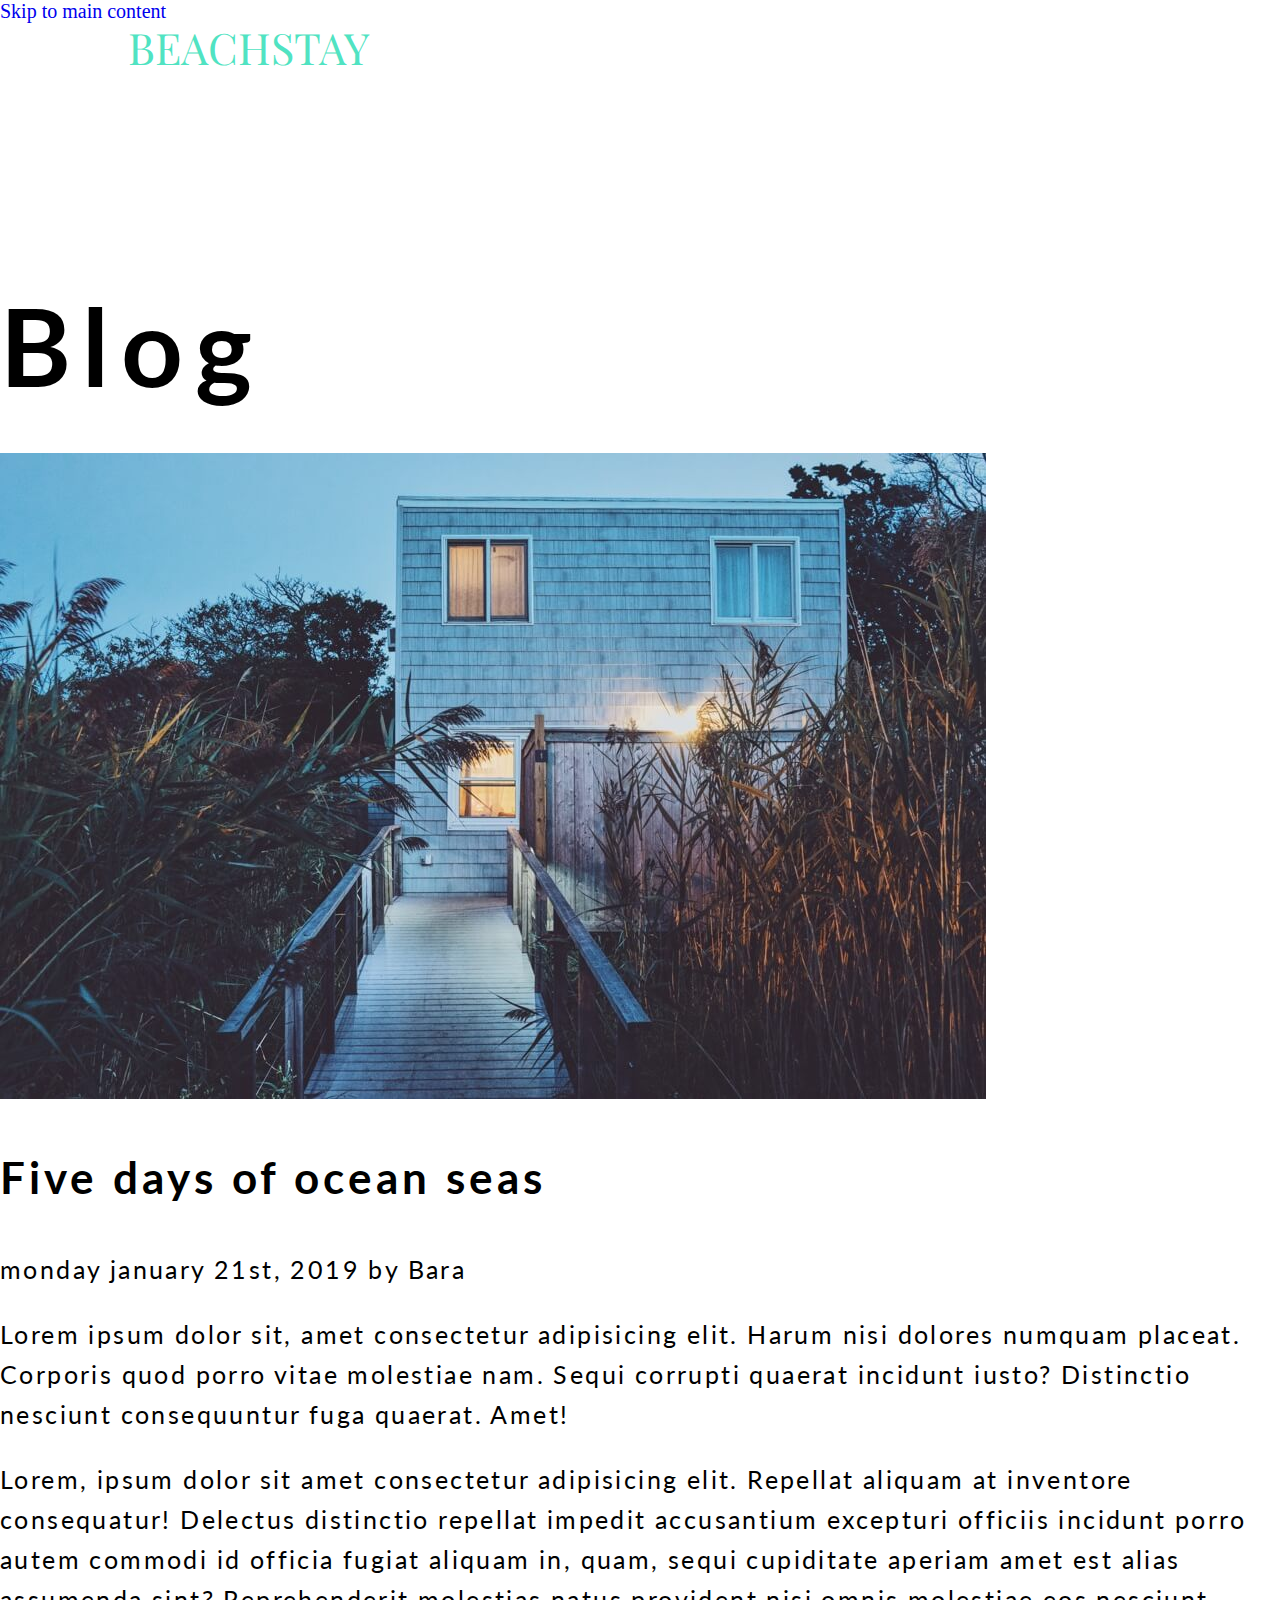
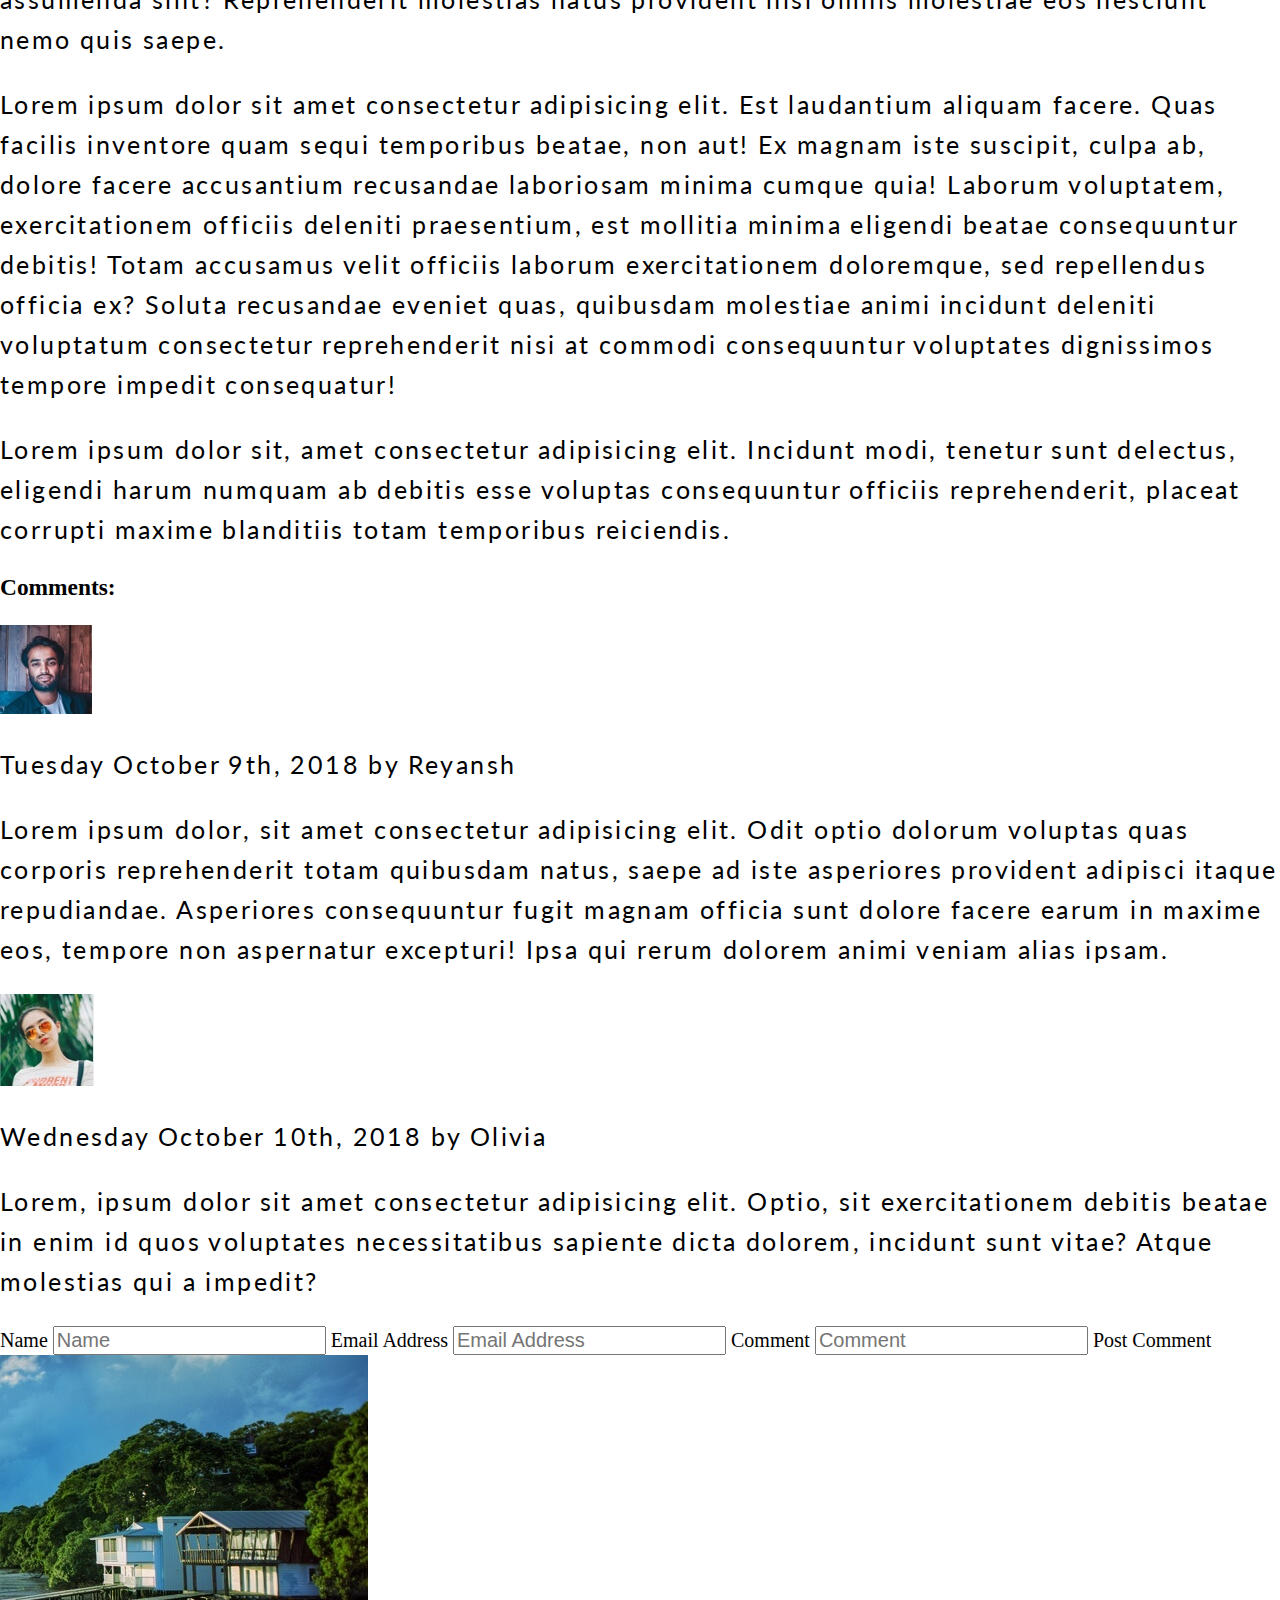
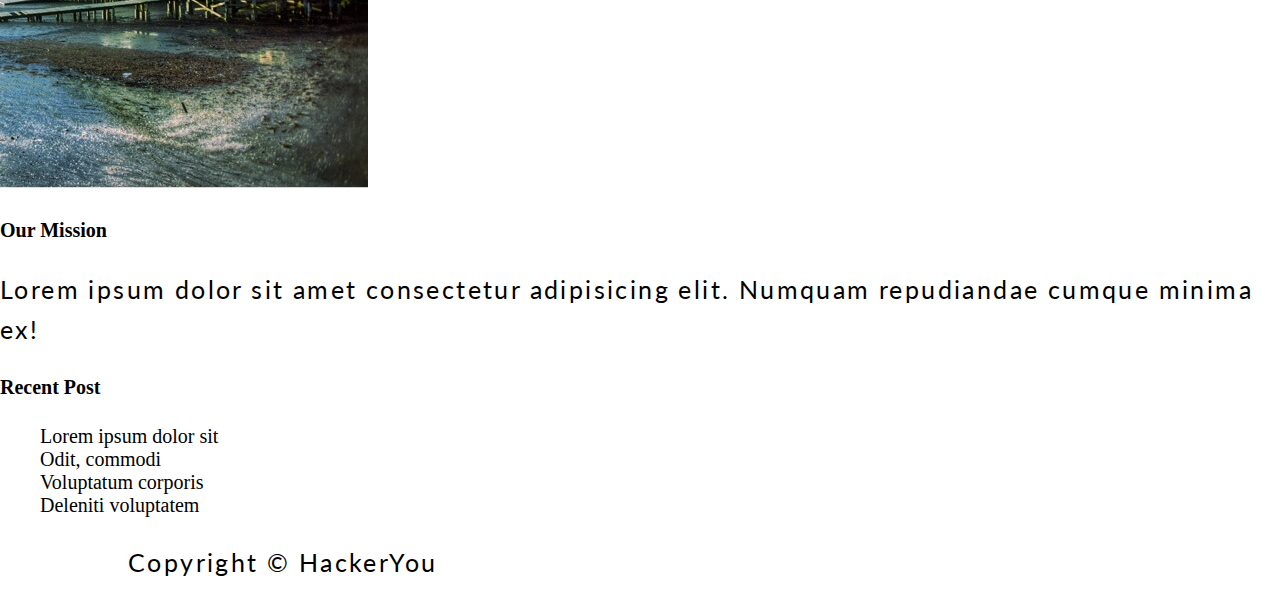
==== blog.html @ eb4d9206 "global styles added + var" ====
<!DOCTYPE html>
<html lang="en">

<head>
    <!-- meta tags -->
    <meta charset="UTF-8">
    <meta name="viewport" content="width=device-width, initial-scale=1.0">
    <meta http-equiv="X-UA-Compatible" content="ie=edge">
    <meta name="keywords" content="travel, locations, beach, community, houses, beachstay, vacation,">
    <meta name="description" content="Beachstay travel blogs. Find new locations and beach house, read blogs, and learn about the community.">
    <!-- links -->
    <link rel="stylesheet" href="https://use.fontawesome.com/releases/v5.7.0/css/all.css" integrity="sha384-lZN37f5QGtY3VHgisS14W3ExzMWZxybE1SJSEsQp9S+oqd12jhcu+A56Ebc1zFSJ"
    crossorigin="anonymous">
    <!-- google fonts -->
    <link href="https://fonts.googleapis.com/css?family=Lato:300,400,700|Playfair+Display:900i" rel="stylesheet">
    <!-- site title -->
    <title>Beachstay/Blog</title>
    <!-- css link -->
    <link rel="stylesheet" type="text/css" href="styles.css">
</head>
<body>
    <!-- Skip -->
    <a href="#mainContent">Skip to main content</a>
        
    <!--blogPage sectionOne bloghome -------------------------------------------------------------->
    <header id="blogHome">
        
        <!--navbar-->
        <div class="navBar wrapper">
            <!--logo-->
            <div class="logo">
                <a href="index.html">Beachstay</a>
            </div>
            <!--siteNav-->
            <nav class="siteNav">
                <ul>
                    <li><a href="index.html">Home</a></li>
                    <li><a href="#mainContent">About</a></li>
                    <li><a href="#blogHome">Blog</a></li>
                    <li><a href="contact.html">Contact</a></li>
                </ul>
            </nav>
        </div>
        
        <!-- subject title -->
        <h1>Blog</h1>
    </header>

    <!--blogPage  main starts----------------------------------------------------------------->
    <main id="mainContent">

        <!--blogPage sectionTwo blogSection ---------------------------------------------------------->
        <section class="blogSection">
    
            <div class="blogStoryImage">
                <img src="/assets/postImage.jpg" alt="View of the walkway leading up to the side of a beach house at dawn with beautiful plants lining the path.">
            </div>
            <div class="blogStoryText">
                <h2>Five days of ocean seas</h2>
                <p class="date">monday january 21st, 2019 by <span>Bara</span></p>
                 <p>Lorem ipsum dolor sit, amet consectetur adipisicing elit. Harum nisi dolores numquam placeat. Corporis quod porro vitae molestiae nam. Sequi corrupti quaerat incidunt iusto? Distinctio nesciunt consequuntur fuga quaerat. Amet!</p>

                 <p>Lorem, ipsum dolor sit amet consectetur adipisicing elit. Repellat aliquam at inventore consequatur! Delectus distinctio repellat impedit accusantium excepturi officiis incidunt porro autem commodi id officia fugiat aliquam in, quam, sequi cupiditate aperiam amet est alias assumenda sint? Reprehenderit molestias natus provident nisi omnis molestiae eos nesciunt nemo quis saepe.</p>

                <p>Lorem ipsum dolor sit amet consectetur adipisicing elit. Est laudantium aliquam facere. Quas facilis inventore quam sequi temporibus beatae, non aut! Ex magnam iste suscipit, culpa ab, dolore facere accusantium recusandae laboriosam minima cumque quia! Laborum voluptatem, exercitationem officiis deleniti praesentium, est mollitia minima eligendi beatae consequuntur debitis! Totam accusamus velit officiis laborum exercitationem doloremque, sed repellendus officia ex? Soluta recusandae eveniet quas, quibusdam molestiae animi incidunt deleniti voluptatum consectetur reprehenderit nisi at commodi consequuntur voluptates dignissimos tempore impedit consequatur!</p>

                <p>Lorem ipsum dolor sit, amet consectetur adipisicing elit. Incidunt modi, tenetur sunt delectus, eligendi harum numquam ab debitis esse voluptas consequuntur officiis reprehenderit, placeat corrupti maxime blanditiis totam temporibus reiciendis.</p>

                </div>  
        </section>

        <!--blogPage sectionThree commentSection ---------------------------------------------------->
        <Section class="commentSection">
            <h3>Comments&#58;</h3>
            <div class="comments">
                <!-- postOne -->
                <div class="post">
                    <div class="userProfileImage">
                        <img src="/assets/commentImage.jpg" alt="User Photo">
                    </div>
                    <div class="postText">
                        <p class="dateAndByUser">Tuesday October 9th&#44; 2018 by Reyansh</p>
                        <p class="postComment">Lorem ipsum dolor, sit amet consectetur adipisicing elit. Odit optio dolorum voluptas quas corporis reprehenderit totam quibusdam natus, saepe ad iste asperiores provident adipisci itaque repudiandae. Asperiores consequuntur fugit magnam officia sunt dolore facere earum in maxime eos, tempore non aspernatur excepturi! Ipsa qui rerum dolorem animi veniam alias ipsam.</p>
                    </div>
                </div>
                <!-- postTwo -->
                <div class="post">
                    <div class="userProfileImage">
                        <img src="/assets/commentImage2.jpg" alt="User photo">
                    </div>
                    <div class="postText">
                        <p class="dateAndByUser">Wednesday October 10th&#44; 2018 by Olivia</p>
                        <p class="postComment">Lorem, ipsum dolor sit amet consectetur adipisicing elit. Optio, sit exercitationem debitis beatae in enim id quos voluptates necessitatibus sapiente dicta dolorem, incidunt sunt vitae? Atque molestias qui a impedit?</p>
                    </div>
                </div>
            </div>
            <form action="submit">
                <label for="name">Name</label>
                <input type="text" id="name" placeholder="Name">

                <label for="email">Email Address</label>
                <input type="email" id="email" placeholder="Email Address">

                <label for="comment">Comment</label>
                <input type="text" id="comment" placeholder="Comment">

                <submit>Post Comment</submit>
            </form>
        </Section>

        <!--blogPage  sectionFour aside -------------------------------------------------------------->
        <aside>
            <div class="sideBar">
                <div class="sideBarImage">
                    <img src="/assets/sidebarImage.jpg" alt="Outer view of a beach house on a beach with a beautiful lush forest in its surroundings.">
                </div>
                <div class="sidebarText">
                    <h4>Our Mission</h4>
                    <p>Lorem ipsum dolor sit amet consectetur adipisicing elit. Numquam repudiandae cumque minima ex!</p>
                </div>
                <div class="sidebarText">
                    <h4>Recent Post</h4>
                    <ul>
                        <li>Lorem ipsum dolor sit</li>
                        <li>Odit, commodi</li>
                        <li>Voluptatum corporis</li>
                        <li>Deleniti voluptatem</li>
                    </ul>
                </div>
            </div>
        </aside>
     </main>

    <!--blogPage  sectionFive footer -------------------------------------------------------------->
    <footer>
        <div class="wrapper">
            <p>Copyright &#169; HackerYou</p>
        </div>
    </footer>
</body>
---- styles.css ----
html {
  line-height: 1.15;
  -ms-text-size-adjust: 100%;
  -webkit-text-size-adjust: 100%;
}

body {
  margin: 0;
}

article, aside, footer, header, nav, section {
  display: block;
}

h1 {
  font-size: 2em;
  margin: .67em 0;
}

figcaption, figure, main {
  display: block;
}

figure {
  margin: 1em 40px;
}

hr {
  -webkit-box-sizing: content-box;
  box-sizing: content-box;
  height: 0;
  overflow: visible;
}

pre {
  font-family: monospace,monospace;
  font-size: 1em;
}

a {
  background-color: transparent;
  -webkit-text-decoration-skip: objects;
}

abbr[title] {
  border-bottom: none;
  text-decoration: underline;
  -webkit-text-decoration: underline dotted;
  text-decoration: underline dotted;
}

b, strong {
  font-weight: inherit;
}

b, strong {
  font-weight: bolder;
}

code, kbd, samp {
  font-family: monospace,monospace;
  font-size: 1em;
}

dfn {
  font-style: italic;
}

mark {
  background-color: #ff0;
  color: #000;
}

small {
  font-size: 80%;
}

sub, sup {
  font-size: 75%;
  line-height: 0;
  position: relative;
  vertical-align: baseline;
}

sub {
  bottom: -.25em;
}

sup {
  top: -.5em;
}

audio, video {
  display: inline-block;
}

audio:not([controls]) {
  display: none;
  height: 0;
}

img {
  border-style: none;
}

svg:not(:root) {
  overflow: hidden;
}

button, input, optgroup, select, textarea {
  font-family: sans-serif;
  font-size: 100%;
  line-height: 1.15;
  margin: 0;
}

button, input {
  overflow: visible;
}

button, select {
  text-transform: none;
}

button, html [type=button], [type=reset], [type=submit] {
  -webkit-appearance: button;
}

button::-moz-focus-inner, [type=button]::-moz-focus-inner, [type=reset]::-moz-focus-inner, [type=submit]::-moz-focus-inner {
  border-style: none;
  padding: 0;
}

button:-moz-focusring, [type=button]:-moz-focusring, [type=reset]:-moz-focusring, [type=submit]:-moz-focusring {
  outline: 1px dotted ButtonText;
}

fieldset {
  padding: .35em .75em .625em;
}

legend {
  -webkit-box-sizing: border-box;
  box-sizing: border-box;
  color: inherit;
  display: table;
  max-width: 100%;
  padding: 0;
  white-space: normal;
}

progress {
  display: inline-block;
  vertical-align: baseline;
}

textarea {
  overflow: auto;
}

[type=checkbox], [type=radio] {
  -webkit-box-sizing: border-box;
  box-sizing: border-box;
  padding: 0;
}

[type=number]::-webkit-inner-spin-button, [type=number]::-webkit-outer-spin-button {
  height: auto;
}

[type=search] {
  -webkit-appearance: textfield;
  outline-offset: -2px;
}

[type=search]::-webkit-search-cancel-button, [type=search]::-webkit-search-decoration {
  -webkit-appearance: none;
}

::-webkit-file-upload-button {
  -webkit-appearance: button;
  font: inherit;
}

details, menu {
  display: block;
}

summary {
  display: list-item;
}

canvas {
  display: inline-block;
}

template {
  display: none;
}

[hidden] {
  display: none;
}

.clearfix:after {
  visibility: hidden;
  display: block;
  font-size: 0;
  content: " ";
  clear: both;
  height: 0;
}

* {
  -moz-box-sizing: border-box;
  -webkit-box-sizing: border-box;
  box-sizing: border-box;
}

html {
  font-size: 125%;
}

.wrapper {
  max-width: 1024px;
  width: 80%;
  margin: 0 auto;
}

li {
  list-style: none;
}

a {
  text-decoration: none;
}

h1 {
  font-family: "Lato", sans-serif;
  font-weight: 700;
  font-size: 5.4rem;
  line-height: 3.6rem;
  letter-spacing: 0.6rem;
}

h2 {
  font-family: "Lato", sans-serif;
  font-weight: 700;
  font-size: 2.2rem;
  line-height: 3.6rem;
  letter-spacing: 0.2rem;
}

p {
  font-family: "Lato", sans-serif;
  font-size: 1.25rem;
  line-height: 2rem;
  letter-spacing: 0.12rem;
}

nav a {
  font-family: "Lato", sans-serif;
  font-size: 1.25rem;
  font-weight: 700;
  line-height: 1.8rem;
  letter-spacing: 0.06rem;
  text-align: center;
  color: #ffffff;
}

nav a:hover {
  color: #50e3c2;
}

.logo a, .button {
  font-family: 'Playfair Display', serif;
  text-align: center;
  font-weight: 900i;
}

.logo a {
  color: #50e3c2;
  text-transform: uppercase;
  font-size: 2.16rem;
}

.button {
  font-size: 1.25rem;
  line-height: 2rem;
  letter-spacing: 0.06rem;
  color: #ffffff;
  background: #063974;
}
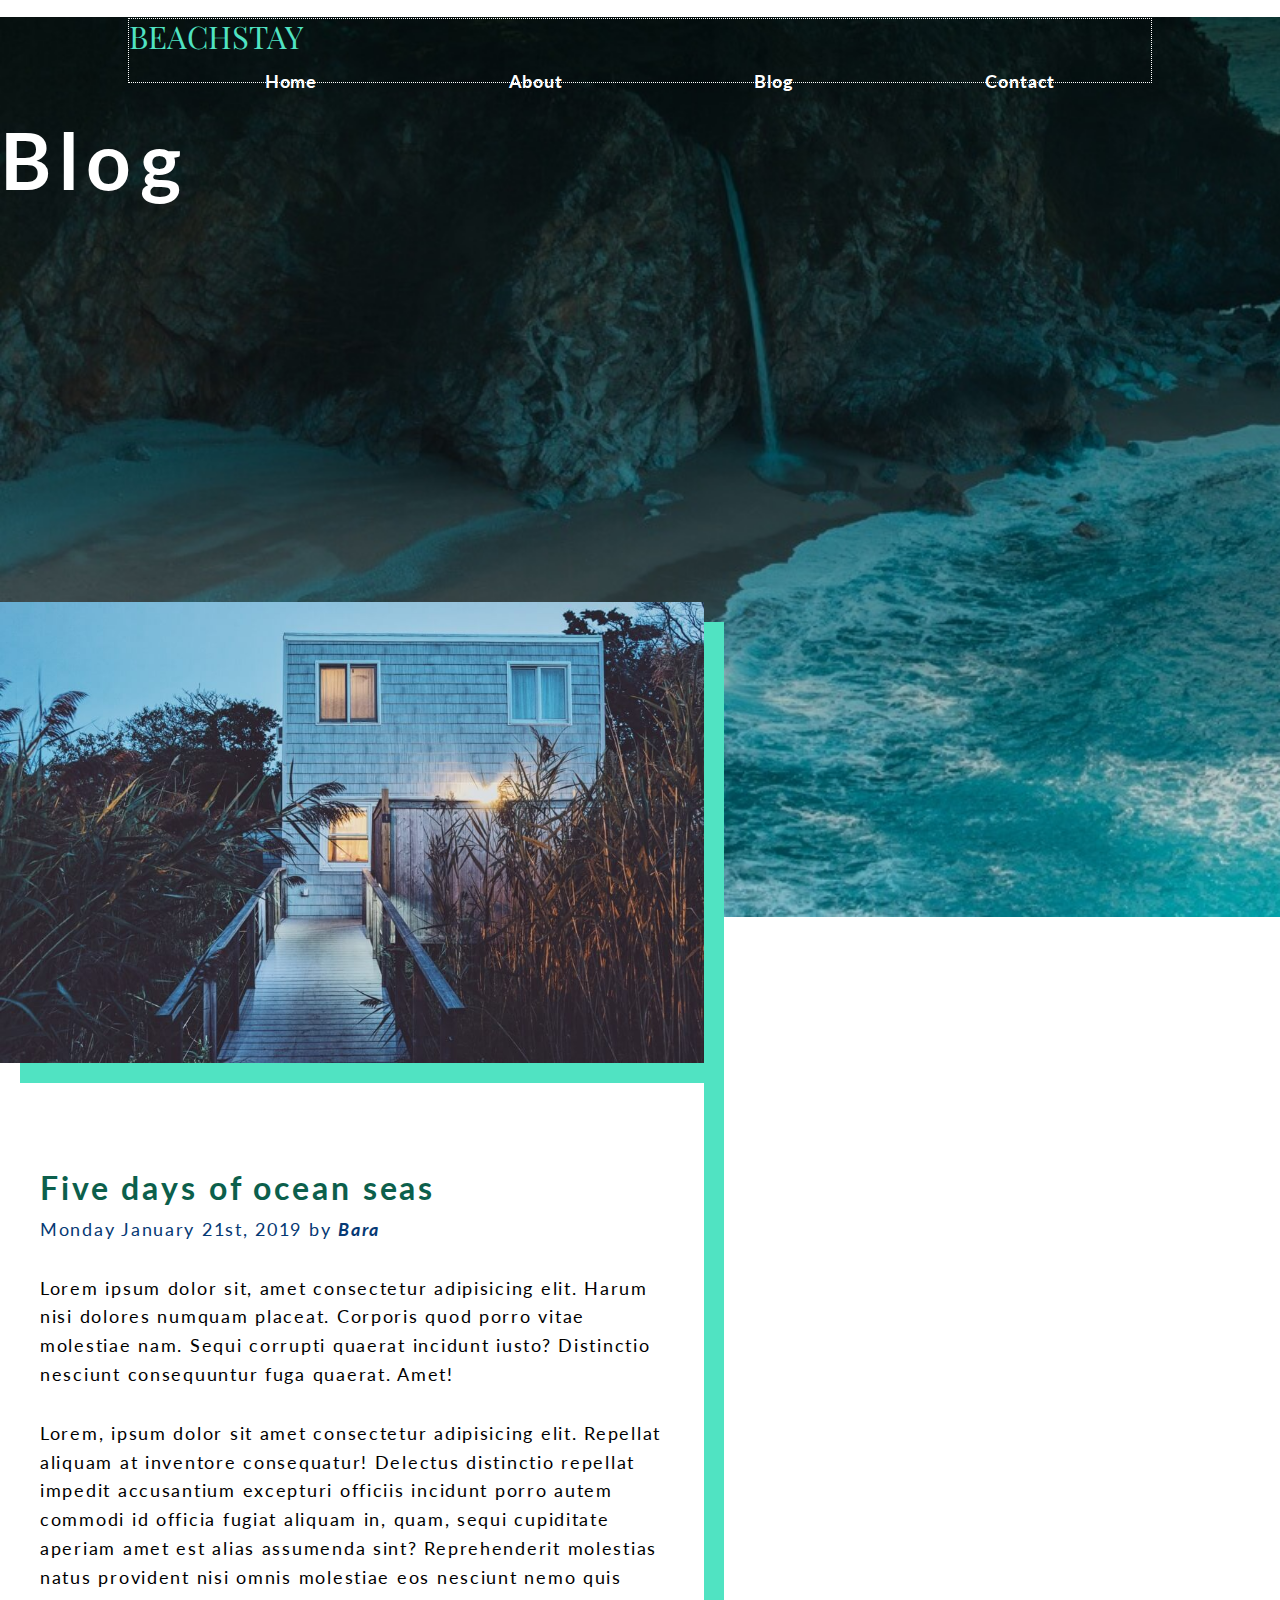
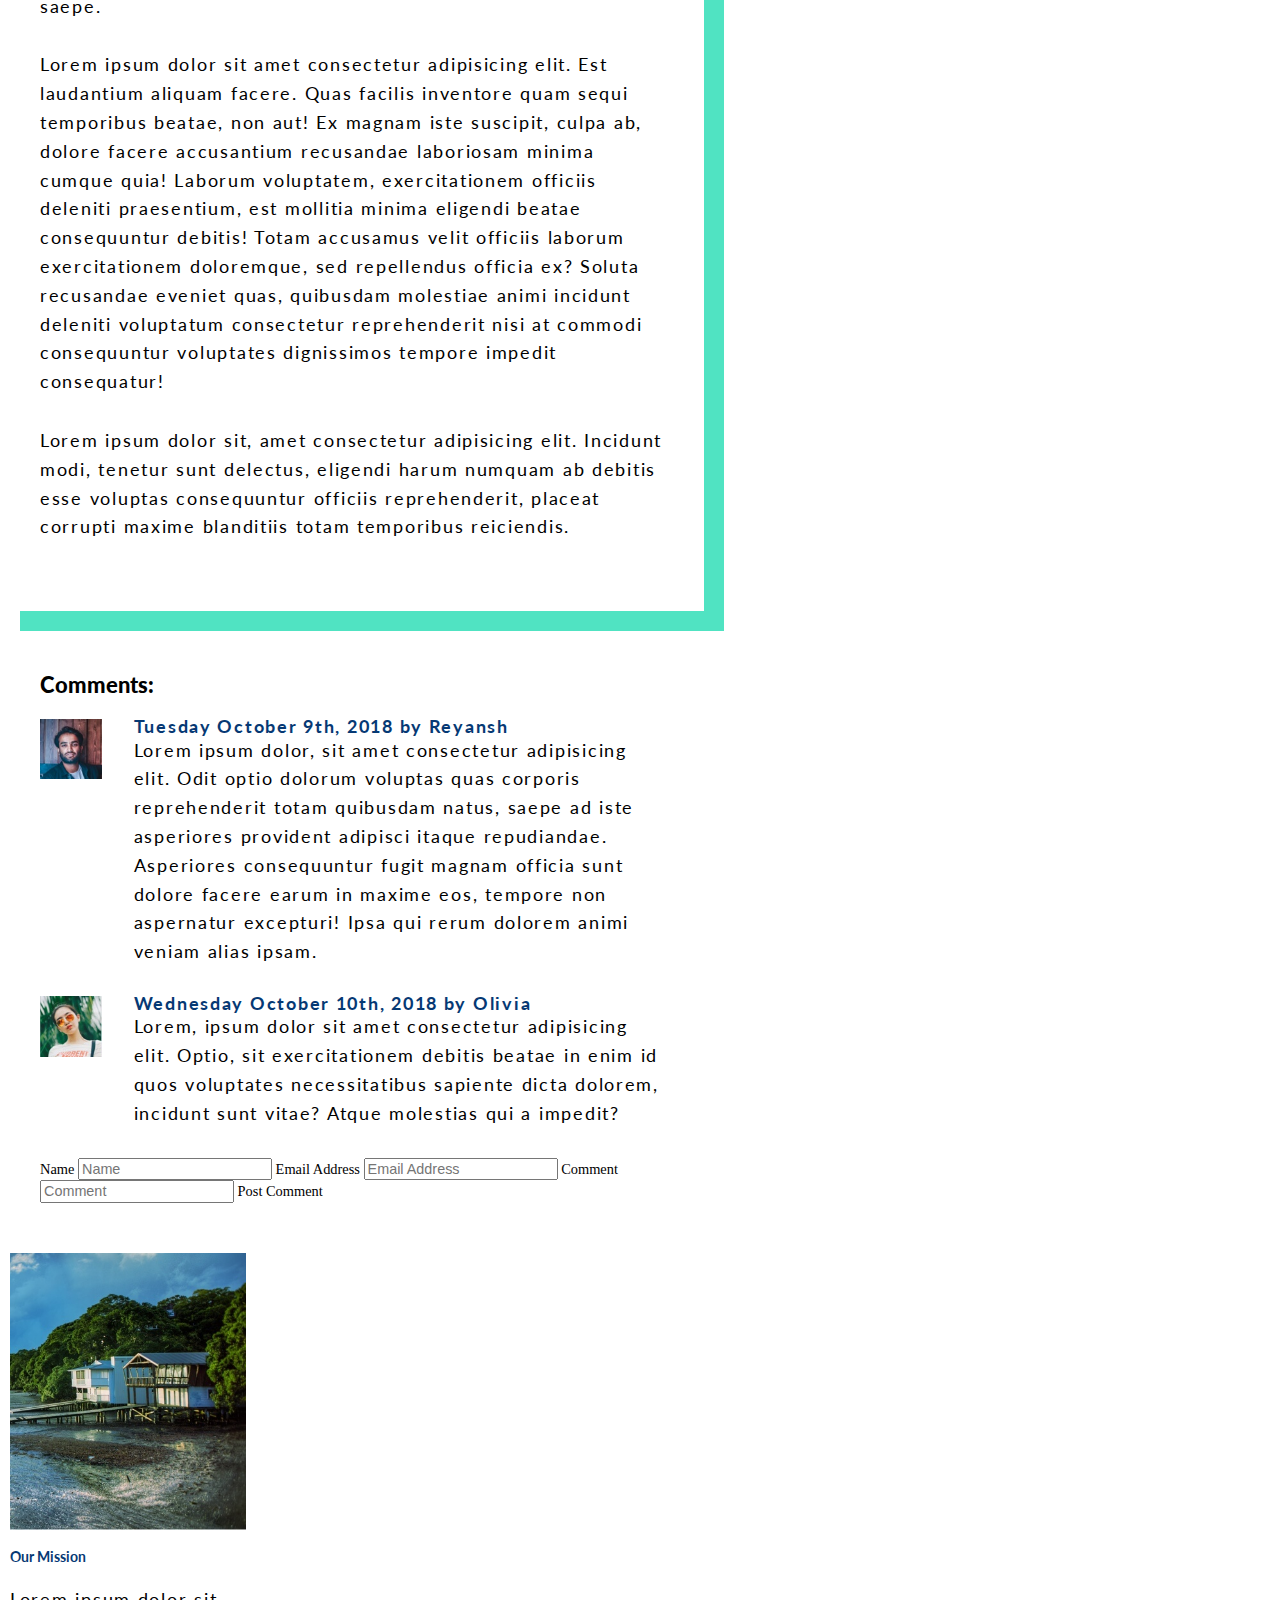
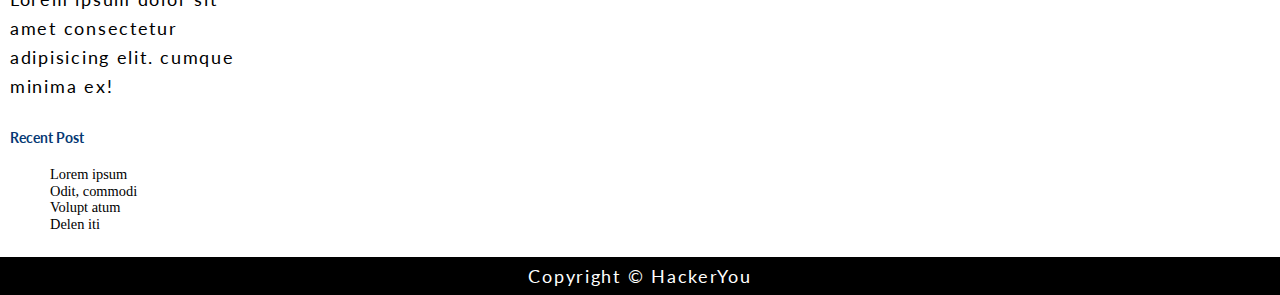
==== commit 2ef27a23: "worked on layout of blog page about  20% complet" ====
--- a/blog.html
+++ b/blog.html
@@ -44,20 +44,22 @@
         
         <!-- subject title -->
         <h1>Blog</h1>
+        
+        <div class="headerBox boxShadowRight blogBox">
+            <img src="/assets/postImage.jpg" alt="View of the walkway leading up to the side of a beach house at dawn with beautiful plants lining the path.">
+         </div>
     </header>
 
     <!--blogPage  main starts----------------------------------------------------------------->
-    <main id="mainContent">
+    <main id="mainContent blogContent">
 
         <!--blogPage sectionTwo blogSection ---------------------------------------------------------->
         <section class="blogSection">
     
-            <div class="blogStoryImage">
-                <img src="/assets/postImage.jpg" alt="View of the walkway leading up to the side of a beach house at dawn with beautiful plants lining the path.">
-            </div>
-            <div class="blogStoryText">
+            
+            <div class="blogStoryText boxShadowRight">
                 <h2>Five days of ocean seas</h2>
-                <p class="date">monday january 21st, 2019 by <span>Bara</span></p>
+                <p class="date">Monday January 21st, 2019 by <span>Bara</span></p>
                  <p>Lorem ipsum dolor sit, amet consectetur adipisicing elit. Harum nisi dolores numquam placeat. Corporis quod porro vitae molestiae nam. Sequi corrupti quaerat incidunt iusto? Distinctio nesciunt consequuntur fuga quaerat. Amet!</p>
 
                  <p>Lorem, ipsum dolor sit amet consectetur adipisicing elit. Repellat aliquam at inventore consequatur! Delectus distinctio repellat impedit accusantium excepturi officiis incidunt porro autem commodi id officia fugiat aliquam in, quam, sequi cupiditate aperiam amet est alias assumenda sint? Reprehenderit molestias natus provident nisi omnis molestiae eos nesciunt nemo quis saepe.</p>
@@ -70,7 +72,7 @@
         </section>
 
         <!--blogPage sectionThree commentSection ---------------------------------------------------->
-        <Section class="commentSection">
+        <Section class="blogSection commentSection">
             <h3>Comments&#58;</h3>
             <div class="comments">
                 <!-- postOne -->
@@ -116,15 +118,15 @@
                 </div>
                 <div class="sidebarText">
                     <h4>Our Mission</h4>
-                    <p>Lorem ipsum dolor sit amet consectetur adipisicing elit. Numquam repudiandae cumque minima ex!</p>
+                    <p>Lorem ipsum dolor sit amet consectetur adipisicing elit. cumque minima ex!</p>
                 </div>
                 <div class="sidebarText">
                     <h4>Recent Post</h4>
                     <ul>
-                        <li>Lorem ipsum dolor sit</li>
+                        <li>Lorem ipsum </li>
                         <li>Odit, commodi</li>
-                        <li>Voluptatum corporis</li>
-                        <li>Deleniti voluptatem</li>
+                        <li>Volupt atum </li>
+                        <li>Delen iti </li>
                     </ul>
                 </div>
             </div>
--- a/styles.css
+++ b/styles.css
@@ -218,13 +218,16 @@
 }
 
 html {
-  font-size: 125%;
+  font-size: 90%;
 }
 
 .wrapper {
   max-width: 1024px;
   width: 80%;
   margin: 0 auto;
+  display: -webkit-box;
+  display: -ms-flexbox;
+  display: flex;
 }
 
 li {
@@ -233,6 +236,22 @@
 
 a {
   text-decoration: none;
+  color: #ffffff;
+}
+
+img {
+  width: 100%;
+  display: block;
+}
+
+.boxShadow {
+  -webkit-box-shadow: -20px 20px #50e3c2;
+  box-shadow: -20px 20px #50e3c2;
+}
+
+.boxShadowRight {
+  -webkit-box-shadow: 20px 20px #50e3c2;
+  box-shadow: 20px 20px #50e3c2;
 }
 
 h1 {
@@ -241,6 +260,7 @@
   font-size: 5.4rem;
   line-height: 3.6rem;
   letter-spacing: 0.6rem;
+  color: #ffffff;
 }
 
 h2 {
@@ -249,9 +269,12 @@
   font-size: 2.2rem;
   line-height: 3.6rem;
   letter-spacing: 0.2rem;
+  color: #0c5f4c;
+  margin: 0;
 }
 
 p {
+  margin: 0 0 30px 0;
   font-family: "Lato", sans-serif;
   font-size: 1.25rem;
   line-height: 2rem;
@@ -265,7 +288,6 @@
   line-height: 1.8rem;
   letter-spacing: 0.06rem;
   text-align: center;
-  color: #ffffff;
 }
 
 nav a:hover {
@@ -273,21 +295,421 @@
 }
 
 .logo a, .button {
-  font-family: 'Playfair Display', serif;
-  text-align: center;
+  font-family: "Playfair Display", serif;
   font-weight: 900i;
-}
-
-.logo a {
-  color: #50e3c2;
-  text-transform: uppercase;
-  font-size: 2.16rem;
 }
 
 .button {
   font-size: 1.25rem;
   line-height: 2rem;
   letter-spacing: 0.06rem;
+  text-align: center;
+  text-transform: uppercase;
+  background: #063974;
+  padding: 5px 10px;
+}
+
+.button:hover, .button:active {
+  -webkit-box-shadow: 5px 5px #50e3c2;
+  box-shadow: 5px 5px #50e3c2;
+}
+
+header {
+  height: 100vh;
+  position: relative;
+  padding-top: 1px;
+}
+
+header .wrapper {
+  -webkit-box-orient: vertical;
+  -webkit-box-direction: normal;
+  -ms-flex-direction: column;
+  flex-direction: column;
+}
+
+header h1 {
+  z-index: 999;
+}
+
+.headerBox {
+  position: absolute;
+  top: 35%;
+  left: 0;
+  width: 48%;
+  z-index: 99;
+}
+
+.skip {
+  position: absolute;
+  left: -1000px;
+  top: 100px;
+  font-weight: 300;
+  z-index: 999;
+  width: 20%;
+  padding: 5px;
+}
+
+.skip:focus {
+  left: 0;
+}
+
+.navBar {
+  display: -webkit-box;
+  display: -ms-flexbox;
+  display: flex;
+  -webkit-box-orient: horizontal;
+  -webkit-box-direction: normal;
+  -ms-flex-direction: row;
+  flex-direction: row;
+  margin: 5px 0;
+  height: 65px;
+  border: 1px dotted #fff;
+}
+
+.navBar .logo {
+  display: -webkit-box;
+  display: -ms-flexbox;
+  display: flex;
+  -webkit-box-flex: 1;
+  -ms-flex-positive: 1;
+  flex-grow: 1;
+}
+
+.navBar .logo a {
+  color: #50e3c2;
+  text-transform: uppercase;
+  font-size: 2.16rem;
+  -ms-flex-item-align: center;
+  -ms-grid-row-align: center;
+  align-self: center;
+}
+
+.navBar nav {
+  display: -webkit-box;
+  display: -ms-flexbox;
+  display: flex;
+  -webkit-box-flex: 1;
+  -ms-flex-positive: 1;
+  flex-grow: 1;
+}
+
+.navBar nav ul {
+  display: -webkit-box;
+  display: -ms-flexbox;
+  display: flex;
+  -webkit-box-flex: 1;
+  -ms-flex-positive: 1;
+  flex-grow: 1;
+}
+
+.navBar nav li {
+  display: -webkit-box;
+  display: -ms-flexbox;
+  display: flex;
+  -webkit-box-flex: 1;
+  -ms-flex-positive: 1;
+  flex-grow: 1;
+  display: inline-block;
+  text-align: center;
+}
+
+.navBar nav li a {
+  display: -webkit-box;
+  display: -ms-flexbox;
+  display: flex;
+  -webkit-box-flex: 1;
+  -ms-flex-positive: 1;
+  flex-grow: 1;
+  -ms-flex-pack: distribute;
+  justify-content: space-around;
+  -ms-flex-item-align: center;
+  align-self: center;
+}
+
+footer {
+  background: #000000;
+  padding: 5px 0;
+}
+
+footer .wrapper {
+  -webkit-box-pack: center;
+  -ms-flex-pack: center;
+  justify-content: center;
+}
+
+footer .wrapper p {
   color: #ffffff;
-  background: #063974;
-}
+  margin: 0;
+}
+
+header#home {
+  background: url("../../assets/homeImage1.jpg");
+  background-repeat: no-repeat;
+  background-size: cover;
+}
+
+header#home h1 {
+  font-size: 3.8rem;
+  letter-spacing: 0.4rem;
+  line-height: 5.2rem;
+  text-transform: lowercase;
+  color: #0c5f4c;
+  margin: 25% 0 0 30%;
+}
+
+header#home h1 span {
+  font-family: "Playfair Display", serif;
+  font-size: 6.9rem;
+  font-weight: 900i;
+  letter-spacing: normal;
+  text-transform: uppercase;
+  color: #063974;
+}
+
+.visitGuyana {
+  background: #fafffe;
+}
+
+.visitGuyana .wrapper {
+  margin: 10% auto;
+  -webkit-box-pack: justify;
+  -ms-flex-pack: justify;
+  justify-content: space-between;
+  -webkit-box-align: center;
+  -ms-flex-align: center;
+  align-items: center;
+}
+
+.visitGuyana .wrapper .visitGuyanaText {
+  width: 70%;
+}
+
+.visitGuyana .wrapper .visitGuyanaImage {
+  width: 20%;
+}
+
+.houseGallary {
+  padding: 8% 0;
+  background: #d2f9f1;
+}
+
+.houseGallary .wrapper {
+  -webkit-box-pack: justify;
+  -ms-flex-pack: justify;
+  justify-content: space-between;
+}
+
+.houseGallary .wrapper .gallaryImage {
+  width: 30%;
+}
+
+.infoSection {
+  background: #fafffe;
+  -webkit-box-pack: justify;
+  -ms-flex-pack: justify;
+  justify-content: space-between;
+  margin: 8% auto;
+}
+
+.infoSection .infoColumn {
+  width: 48%;
+}
+
+.infoSection .card {
+  display: -webkit-box;
+  display: -ms-flexbox;
+  display: flex;
+  -webkit-box-pack: justify;
+  -ms-flex-pack: justify;
+  justify-content: space-between;
+}
+
+.infoSection .card .cardText {
+  width: 85%;
+}
+
+.infoSection .card .icon {
+  display: -webkit-box;
+  display: -ms-flexbox;
+  display: flex;
+  -webkit-box-orient: vertical;
+  -webkit-box-direction: normal;
+  -ms-flex-direction: column;
+  flex-direction: column;
+  -webkit-box-pack: center;
+  -ms-flex-pack: center;
+  justify-content: center;
+  background: #50e3c2;
+  width: 50px;
+  height: 50px;
+  border-radius: 50%;
+  text-align: center;
+  color: #ffffff;
+  font-size: 1.5rem;
+}
+
+.locationAndPlan {
+  display: -webkit-box;
+  display: -ms-flexbox;
+  display: flex;
+  -webkit-box-pack: justify;
+  -ms-flex-pack: justify;
+  justify-content: space-between;
+  background: #d2f9f1;
+  padding: 8% 0;
+}
+
+.locationAndPlan .locationAndPlanColumn {
+  width: 43%;
+}
+
+.locationAndPlan .locationAndPlanColumn .locationAndPlanType {
+  padding: 32px 0;
+  width: 75%;
+}
+
+.locationAndPlan .location {
+  display: -webkit-box;
+  display: -ms-flexbox;
+  display: flex;
+  -webkit-box-orient: vertical;
+  -webkit-box-direction: normal;
+  -ms-flex-direction: column;
+  flex-direction: column;
+}
+
+.locationAndPlan .location .locationAndPlanType {
+  text-align: right;
+  -ms-flex-item-align: end;
+  align-self: flex-end;
+}
+
+.locationAndPlan .plan {
+  display: -webkit-box;
+  display: -ms-flexbox;
+  display: flex;
+  -webkit-box-orient: vertical;
+  -webkit-box-direction: reverse;
+  -ms-flex-direction: column-reverse;
+  flex-direction: column-reverse;
+}
+
+.locationAndPlan .plan .locationAndPlanType {
+  margin-bottom: 40px;
+}
+
+.bannerSection {
+  background: url("/assets/bannerImage.jpg");
+  background-size: cover;
+  height: 40vh;
+}
+
+.freeTripSection {
+  background: #fafffe;
+}
+
+.freeTripSection .wrapper {
+  -webkit-box-orient: vertical;
+  -webkit-box-direction: normal;
+  -ms-flex-direction: column;
+  flex-direction: column;
+  text-align: center;
+  padding: 10%;
+}
+
+.freeTripSection .wrapper a {
+  -ms-flex-item-align: center;
+  -ms-grid-row-align: center;
+  align-self: center;
+  width: 300px;
+}
+
+.wrapper {
+  max-width: 1024px;
+  width: 80%;
+  margin: 0 auto;
+  display: -webkit-box;
+  display: -ms-flexbox;
+  display: flex;
+}
+
+header#blogHome {
+  background: url("/assets/blogImage1.jpg");
+  background-repeat: no-repeat;
+  background-size: cover;
+}
+
+header#blogHome .blogBox {
+  width: 55%;
+  top: 65%;
+}
+
+.blogContent {
+  background: #fafffe;
+}
+
+.blogSection {
+  width: 55%;
+}
+
+.blogSection .blogStoryText {
+  padding: 35% 40px 40px 40px;
+}
+
+.blogSection .blogStoryText .date {
+  color: #063974;
+}
+
+.blogSection .blogStoryText .date span {
+  font-weight: 700;
+  font-style: italic;
+}
+
+.commentSection {
+  padding: 40px;
+}
+
+.commentSection h3 {
+  font-family: "Lato", sans-serif;
+  font-weight: 900;
+  font-size: 1.5rem;
+}
+
+.post {
+  display: -webkit-box;
+  display: -ms-flexbox;
+  display: flex;
+  -webkit-box-orient: horizontal;
+  -webkit-box-direction: normal;
+  -ms-flex-direction: row;
+  flex-direction: row;
+  -webkit-box-pack: justify;
+  -ms-flex-pack: justify;
+  justify-content: space-between;
+}
+
+.post .userProfileImage {
+  width: 10%;
+}
+
+.post .postText {
+  width: 85%;
+}
+
+.post .postText .dateAndByUser {
+  color: #063974;
+  font-weight: 700;
+  margin: 0 0 2px 0;
+  line-height: 1rem;
+}
+
+aside {
+  width: 20%;
+  padding: 10px;
+  background: #ffffff;
+}
+
+aside h4 {
+  font-family: "Lato", sans-serif;
+  color: #063974;
+}
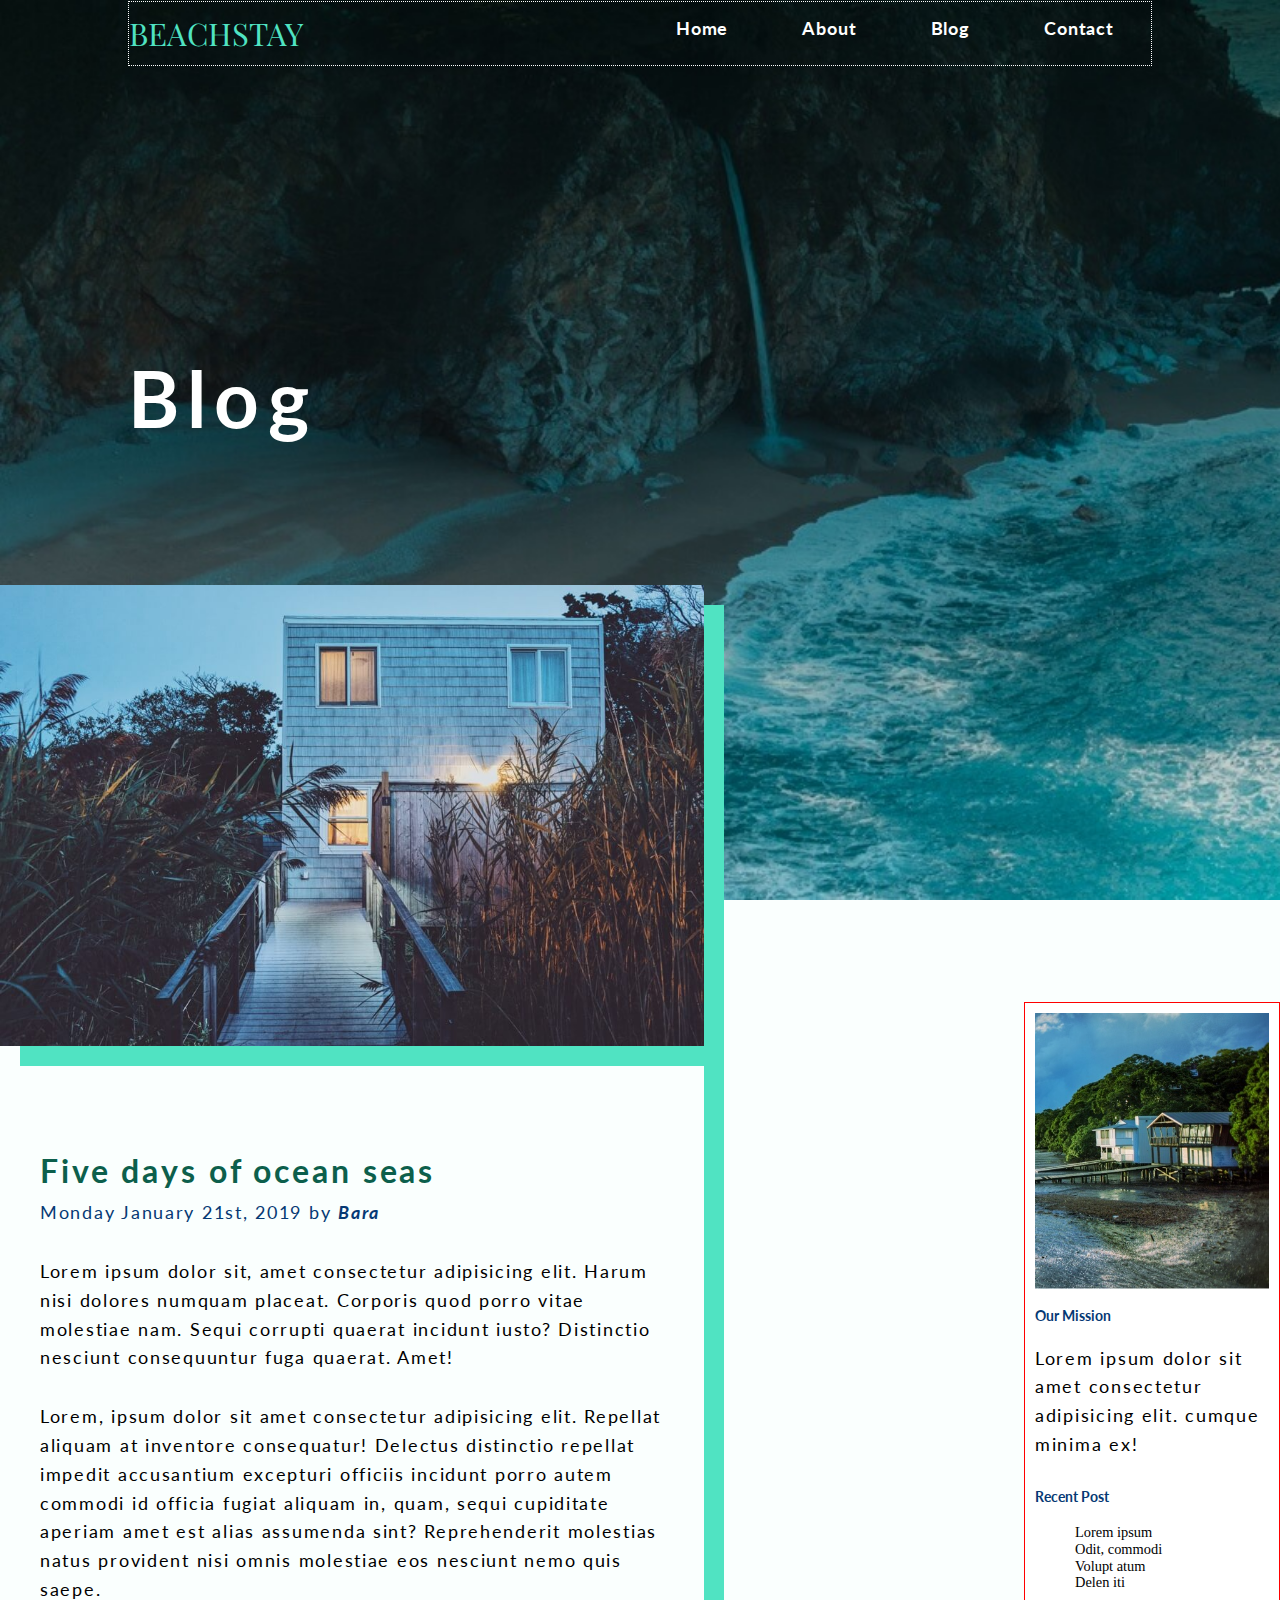
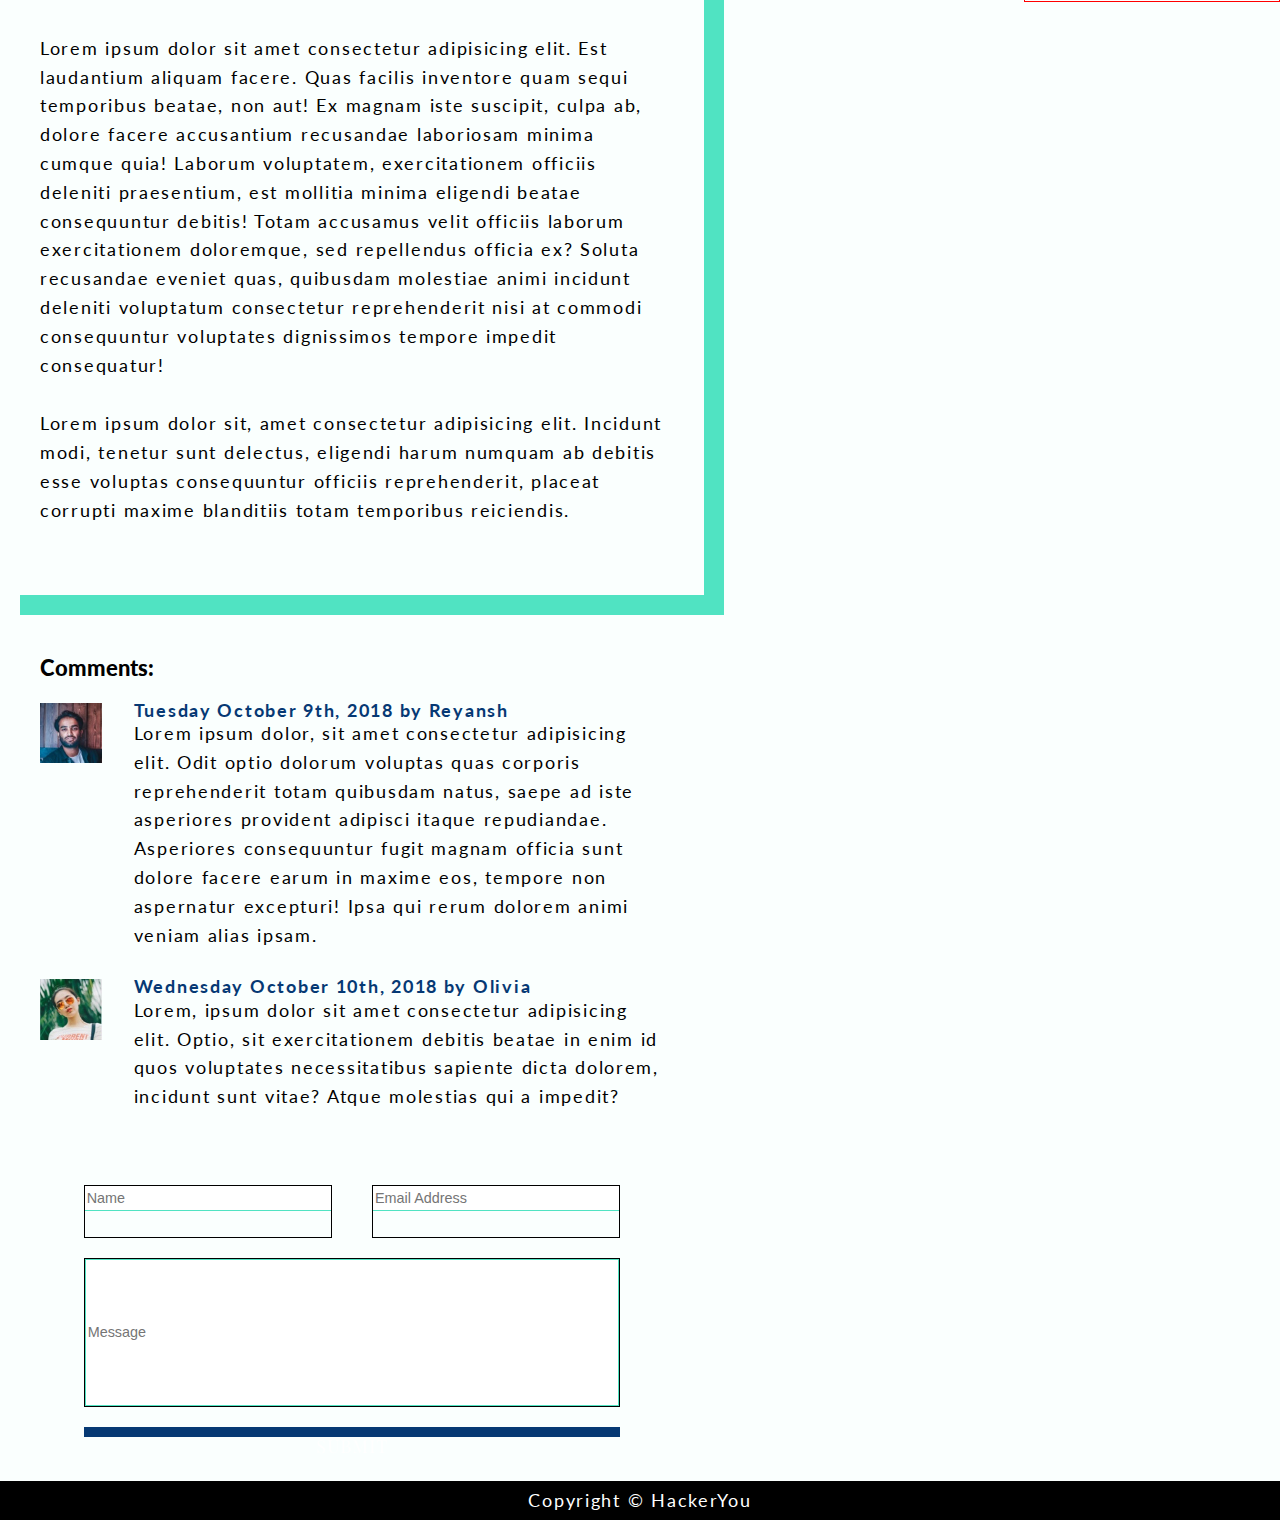
==== commit 8f5c8c25: "worked on desk top layout on blog and contact pages" ====
--- a/blog.html
+++ b/blog.html
@@ -20,7 +20,7 @@
 </head>
 <body>
     <!-- Skip -->
-    <a href="#mainContent">Skip to main content</a>
+    <a class="skip button" href="#mainContent">Main Content</a>
         
     <!--blogPage sectionOne bloghome -------------------------------------------------------------->
     <header id="blogHome">
@@ -42,8 +42,10 @@
             </nav>
         </div>
         
-        <!-- subject title -->
-        <h1>Blog</h1>
+        <div class="wrapper">
+            <!-- subject title -->
+            <h1>Blog</h1>
+        </div>
         
         <div class="headerBox boxShadowRight blogBox">
             <img src="/assets/postImage.jpg" alt="View of the walkway leading up to the side of a beach house at dawn with beautiful plants lining the path.">
@@ -51,66 +53,70 @@
     </header>
 
     <!--blogPage  main starts----------------------------------------------------------------->
-    <main id="mainContent blogContent">
+    <main id="mainContent">
+        <div class="blogContent">
+            <!--blogPage sectionTwo blogSection ---------------------------------------------------------->
+            <section class="blogSection">
+                
+                <div class="blogStoryText boxShadowRight">
+                    <h2>Five days of ocean seas</h2>
+                    <p class="date">Monday January 21st, 2019 by <span>Bara</span></p>
+                    <p>Lorem ipsum dolor sit, amet consectetur adipisicing elit. Harum nisi dolores numquam placeat. Corporis quod porro vitae molestiae nam. Sequi corrupti quaerat incidunt iusto? Distinctio nesciunt consequuntur fuga quaerat. Amet!</p>
 
-        <!--blogPage sectionTwo blogSection ---------------------------------------------------------->
-        <section class="blogSection">
-    
-            
-            <div class="blogStoryText boxShadowRight">
-                <h2>Five days of ocean seas</h2>
-                <p class="date">Monday January 21st, 2019 by <span>Bara</span></p>
-                 <p>Lorem ipsum dolor sit, amet consectetur adipisicing elit. Harum nisi dolores numquam placeat. Corporis quod porro vitae molestiae nam. Sequi corrupti quaerat incidunt iusto? Distinctio nesciunt consequuntur fuga quaerat. Amet!</p>
+                    <p>Lorem, ipsum dolor sit amet consectetur adipisicing elit. Repellat aliquam at inventore consequatur! Delectus distinctio repellat impedit accusantium excepturi officiis incidunt porro autem commodi id officia fugiat aliquam in, quam, sequi cupiditate aperiam amet est alias assumenda sint? Reprehenderit molestias natus provident nisi omnis molestiae eos nesciunt nemo quis saepe.</p>
 
-                 <p>Lorem, ipsum dolor sit amet consectetur adipisicing elit. Repellat aliquam at inventore consequatur! Delectus distinctio repellat impedit accusantium excepturi officiis incidunt porro autem commodi id officia fugiat aliquam in, quam, sequi cupiditate aperiam amet est alias assumenda sint? Reprehenderit molestias natus provident nisi omnis molestiae eos nesciunt nemo quis saepe.</p>
+                    <p>Lorem ipsum dolor sit amet consectetur adipisicing elit. Est laudantium aliquam facere. Quas facilis inventore quam sequi temporibus beatae, non aut! Ex magnam iste suscipit, culpa ab, dolore facere accusantium recusandae laboriosam minima cumque quia! Laborum voluptatem, exercitationem officiis deleniti praesentium, est mollitia minima eligendi beatae consequuntur debitis! Totam accusamus velit officiis laborum exercitationem doloremque, sed repellendus officia ex? Soluta recusandae eveniet quas, quibusdam molestiae animi incidunt deleniti voluptatum consectetur reprehenderit nisi at commodi consequuntur voluptates dignissimos tempore impedit consequatur!</p>
 
-                <p>Lorem ipsum dolor sit amet consectetur adipisicing elit. Est laudantium aliquam facere. Quas facilis inventore quam sequi temporibus beatae, non aut! Ex magnam iste suscipit, culpa ab, dolore facere accusantium recusandae laboriosam minima cumque quia! Laborum voluptatem, exercitationem officiis deleniti praesentium, est mollitia minima eligendi beatae consequuntur debitis! Totam accusamus velit officiis laborum exercitationem doloremque, sed repellendus officia ex? Soluta recusandae eveniet quas, quibusdam molestiae animi incidunt deleniti voluptatum consectetur reprehenderit nisi at commodi consequuntur voluptates dignissimos tempore impedit consequatur!</p>
+                    <p>Lorem ipsum dolor sit, amet consectetur adipisicing elit. Incidunt modi, tenetur sunt delectus, eligendi harum numquam ab debitis esse voluptas consequuntur officiis reprehenderit, placeat corrupti maxime blanditiis totam temporibus reiciendis.</p>
+                </div>  
+           
+                <div class="blogSection commentSection">
+                    <h3>Comments&#58;</h3>
+                    <div class="comments">
+                        <!-- postOne -->
+                        <div class="post">
+                            <div class="userProfileImage">
+                                <img src="/assets/commentImage.jpg" alt="User Photo">
+                            </div>
+                            <div class="postText">
+                                <p class="dateAndByUser">Tuesday October 9th&#44; 2018 by Reyansh</p>
+                                <p class="postComment">Lorem ipsum dolor, sit amet consectetur adipisicing elit. Odit optio dolorum voluptas quas corporis reprehenderit totam quibusdam natus, saepe ad iste asperiores provident adipisci itaque repudiandae. Asperiores consequuntur fugit magnam officia sunt dolore facere earum in maxime eos, tempore non aspernatur excepturi! Ipsa qui rerum dolorem animi veniam alias ipsam.</p>
+                            </div>
+                        </div>
+                        <!-- postTwo -->
+                        <div class="post">
+                            <div class="userProfileImage">
+                                <img src="/assets/commentImage2.jpg" alt="User photo">
+                            </div>
+                            <div class="postText">
+                                <p class="dateAndByUser">Wednesday October 10th&#44; 2018 by Olivia</p>
+                                <p class="postComment">Lorem, ipsum dolor sit amet consectetur adipisicing elit. Optio, sit exercitationem debitis beatae in enim id quos voluptates necessitatibus sapiente dicta dolorem, incidunt sunt vitae? Atque molestias qui a impedit?</p>
+                            </div>
+                        </div>
+                    </div>
+                    <form>
+                        <div class="formItemOne">
+                            <label class="visuallyHidden" for="name">Name</label>
+                            <input type="text" id="name" placeholder="Name">
+                        </div>
+                    
+                        <div class="formItemTwo">
+                            <label class="visuallyHidden" for="email">Email Address</label>
+                            <input type="email" id="email" placeholder="Email Address">
+                        </div>
+                    
+                        <div class="formItemThree">
+                            <label class="visuallyHidden" for="comment">Comment</label>
+                            <input type="text" id="comment" placeholder="Message">
+                        </div>
+                    
+                        <submit class="formItemFour button">Submit</submit>
+                    </form>
+                </div>
+            </section>
+        
 
-                <p>Lorem ipsum dolor sit, amet consectetur adipisicing elit. Incidunt modi, tenetur sunt delectus, eligendi harum numquam ab debitis esse voluptas consequuntur officiis reprehenderit, placeat corrupti maxime blanditiis totam temporibus reiciendis.</p>
-
-                </div>  
-        </section>
-
-        <!--blogPage sectionThree commentSection ---------------------------------------------------->
-        <Section class="blogSection commentSection">
-            <h3>Comments&#58;</h3>
-            <div class="comments">
-                <!-- postOne -->
-                <div class="post">
-                    <div class="userProfileImage">
-                        <img src="/assets/commentImage.jpg" alt="User Photo">
-                    </div>
-                    <div class="postText">
-                        <p class="dateAndByUser">Tuesday October 9th&#44; 2018 by Reyansh</p>
-                        <p class="postComment">Lorem ipsum dolor, sit amet consectetur adipisicing elit. Odit optio dolorum voluptas quas corporis reprehenderit totam quibusdam natus, saepe ad iste asperiores provident adipisci itaque repudiandae. Asperiores consequuntur fugit magnam officia sunt dolore facere earum in maxime eos, tempore non aspernatur excepturi! Ipsa qui rerum dolorem animi veniam alias ipsam.</p>
-                    </div>
-                </div>
-                <!-- postTwo -->
-                <div class="post">
-                    <div class="userProfileImage">
-                        <img src="/assets/commentImage2.jpg" alt="User photo">
-                    </div>
-                    <div class="postText">
-                        <p class="dateAndByUser">Wednesday October 10th&#44; 2018 by Olivia</p>
-                        <p class="postComment">Lorem, ipsum dolor sit amet consectetur adipisicing elit. Optio, sit exercitationem debitis beatae in enim id quos voluptates necessitatibus sapiente dicta dolorem, incidunt sunt vitae? Atque molestias qui a impedit?</p>
-                    </div>
-                </div>
-            </div>
-            <form action="submit">
-                <label for="name">Name</label>
-                <input type="text" id="name" placeholder="Name">
-
-                <label for="email">Email Address</label>
-                <input type="email" id="email" placeholder="Email Address">
-
-                <label for="comment">Comment</label>
-                <input type="text" id="comment" placeholder="Comment">
-
-                <submit>Post Comment</submit>
-            </form>
-        </Section>
-
-        <!--blogPage  sectionFour aside -------------------------------------------------------------->
+         <!--blogPage  sectionthree aside -------------------------------------------------------------->
         <aside>
             <div class="sideBar">
                 <div class="sideBarImage">
@@ -128,9 +134,10 @@
                         <li>Volupt atum </li>
                         <li>Delen iti </li>
                     </ul>
-                </div>
+                 </div>
             </div>
-        </aside>
+        </aside> 
+         </div>
      </main>
 
     <!--blogPage  sectionFive footer -------------------------------------------------------------->
--- a/styles.css
+++ b/styles.css
@@ -321,13 +321,14 @@
 }
 
 header .wrapper {
-  -webkit-box-orient: vertical;
+  -webkit-box-orient: horizontal;
   -webkit-box-direction: normal;
-  -ms-flex-direction: column;
-  flex-direction: column;
+  -ms-flex-direction: row;
+  flex-direction: row;
 }
 
 header h1 {
+  margin-top: 30%;
   z-index: 999;
 }
 
@@ -426,6 +427,80 @@
   align-self: center;
 }
 
+form {
+  padding: 7%;
+  display: -ms-grid;
+  display: grid;
+  -ms-grid-columns: 1fr 1fr;
+  grid-template-columns: 1fr 1fr;
+  grid-auto-rows: 25% 70% 5%;
+  grid-gap: 20px 40px;
+  height: 300px;
+}
+
+/* visuallyHidden is code we used in class to hide the lable */
+.visuallyHidden:not(:focus):not(:active) {
+  position: absolute;
+  width: 1px;
+  height: 1px;
+  margin: -1px;
+  border: 0;
+  padding: 0;
+  white-space: nowrap;
+  -webkit-clip-path: inset(100%);
+  clip-path: inset(100%);
+  clip: rect(0 0 0 0);
+  overflow: hidden;
+}
+
+.formItemOne {
+  border: 1px solid #000;
+  -ms-grid-column: 1;
+  -ms-grid-column-span: 1;
+  grid-column: 1 / 2;
+}
+
+.formItemTwo {
+  border: 1px solid #000;
+  -ms-grid-column: 2;
+  -ms-grid-column-span: 1;
+  grid-column: 2 / 3;
+}
+
+.formItemThree {
+  border: 1px solid #000;
+  -ms-grid-column: 1;
+  -ms-grid-column-span: 2;
+  grid-column: 1/ 3;
+}
+
+.formItemThree input[type="text"] {
+  border: 1px solid #50e3c2;
+  width: 100%;
+  height: 100%;
+}
+
+.formItemFour {
+  -ms-grid-column: 1;
+  -ms-grid-column-span: 2;
+  grid-column: 1 / 3;
+  color: #ffffff;
+}
+
+.formItemOne input[type="text"] {
+  border: none;
+  border-bottom: 1px solid #50e3c2;
+  width: 100%;
+  height: 50%;
+}
+
+.formItemTwo input[type="email"] {
+  border: none;
+  border-bottom: 1px solid #50e3c2;
+  width: 100%;
+  height: 50%;
+}
+
 footer {
   background: #000000;
   padding: 5px 0;
@@ -446,6 +521,13 @@
   background: url("../../assets/homeImage1.jpg");
   background-repeat: no-repeat;
   background-size: cover;
+}
+
+header#home .wrapper {
+  -webkit-box-orient: vertical;
+  -webkit-box-direction: normal;
+  -ms-flex-direction: column;
+  flex-direction: column;
 }
 
 header#home h1 {
@@ -645,37 +727,6 @@
 }
 
 .blogContent {
-  background: #fafffe;
-}
-
-.blogSection {
-  width: 55%;
-}
-
-.blogSection .blogStoryText {
-  padding: 35% 40px 40px 40px;
-}
-
-.blogSection .blogStoryText .date {
-  color: #063974;
-}
-
-.blogSection .blogStoryText .date span {
-  font-weight: 700;
-  font-style: italic;
-}
-
-.commentSection {
-  padding: 40px;
-}
-
-.commentSection h3 {
-  font-family: "Lato", sans-serif;
-  font-weight: 900;
-  font-size: 1.5rem;
-}
-
-.post {
   display: -webkit-box;
   display: -ms-flexbox;
   display: flex;
@@ -686,17 +737,59 @@
   -webkit-box-pack: justify;
   -ms-flex-pack: justify;
   justify-content: space-between;
-}
-
-.post .userProfileImage {
+  background: #fafffe;
+}
+
+.blogSection {
+  width: 55%;
+}
+
+.blogSection .blogStoryText {
+  padding: 35% 40px 40px 40px;
+}
+
+.blogSection .blogStoryText .date {
+  color: #063974;
+}
+
+.blogSection .blogStoryText .date span {
+  font-weight: 700;
+  font-style: italic;
+}
+
+.blogSection.commentSection {
+  padding: 40px;
+  width: 100%;
+}
+
+.blogSection.commentSection h3 {
+  font-family: "Lato", sans-serif;
+  font-weight: 900;
+  font-size: 1.5rem;
+}
+
+.blogSection.commentSection .post {
+  display: -webkit-box;
+  display: -ms-flexbox;
+  display: flex;
+  -webkit-box-orient: horizontal;
+  -webkit-box-direction: normal;
+  -ms-flex-direction: row;
+  flex-direction: row;
+  -webkit-box-pack: justify;
+  -ms-flex-pack: justify;
+  justify-content: space-between;
+}
+
+.blogSection.commentSection .post .userProfileImage {
   width: 10%;
 }
 
-.post .postText {
+.blogSection.commentSection .post .postText {
   width: 85%;
 }
 
-.post .postText .dateAndByUser {
+.blogSection.commentSection .post .postText .dateAndByUser {
   color: #063974;
   font-weight: 700;
   margin: 0 0 2px 0;
@@ -704,12 +797,54 @@
 }
 
 aside {
+  border: 1px solid red;
   width: 20%;
   padding: 10px;
   background: #ffffff;
+  height: 600px;
+  margin-top: 8%;
 }
 
 aside h4 {
   font-family: "Lato", sans-serif;
   color: #063974;
 }
+
+header#ContactHome {
+  background: url("/assets/contactImage1.jpg");
+  background-repeat: no-repeat;
+  background-size: cover;
+}
+
+.contactArea {
+  display: -webkit-box;
+  display: -ms-flexbox;
+  display: flex;
+  -webkit-box-orient: vertical;
+  -webkit-box-direction: normal;
+  -ms-flex-direction: column;
+  flex-direction: column;
+  background: #fafffe;
+}
+
+.contactBox {
+  top: 75%;
+  width: 55%;
+  background: #ffffff;
+}
+
+.contactInformation {
+  -ms-flex-item-align: end;
+  align-self: flex-end;
+  width: 30%;
+  margin: 8% 0;
+}
+
+.contactInformation .pEmail {
+  margin: 20px 0;
+  font-weight: 700;
+}
+
+.contactInformation div p {
+  margin: 5px 0;
+}
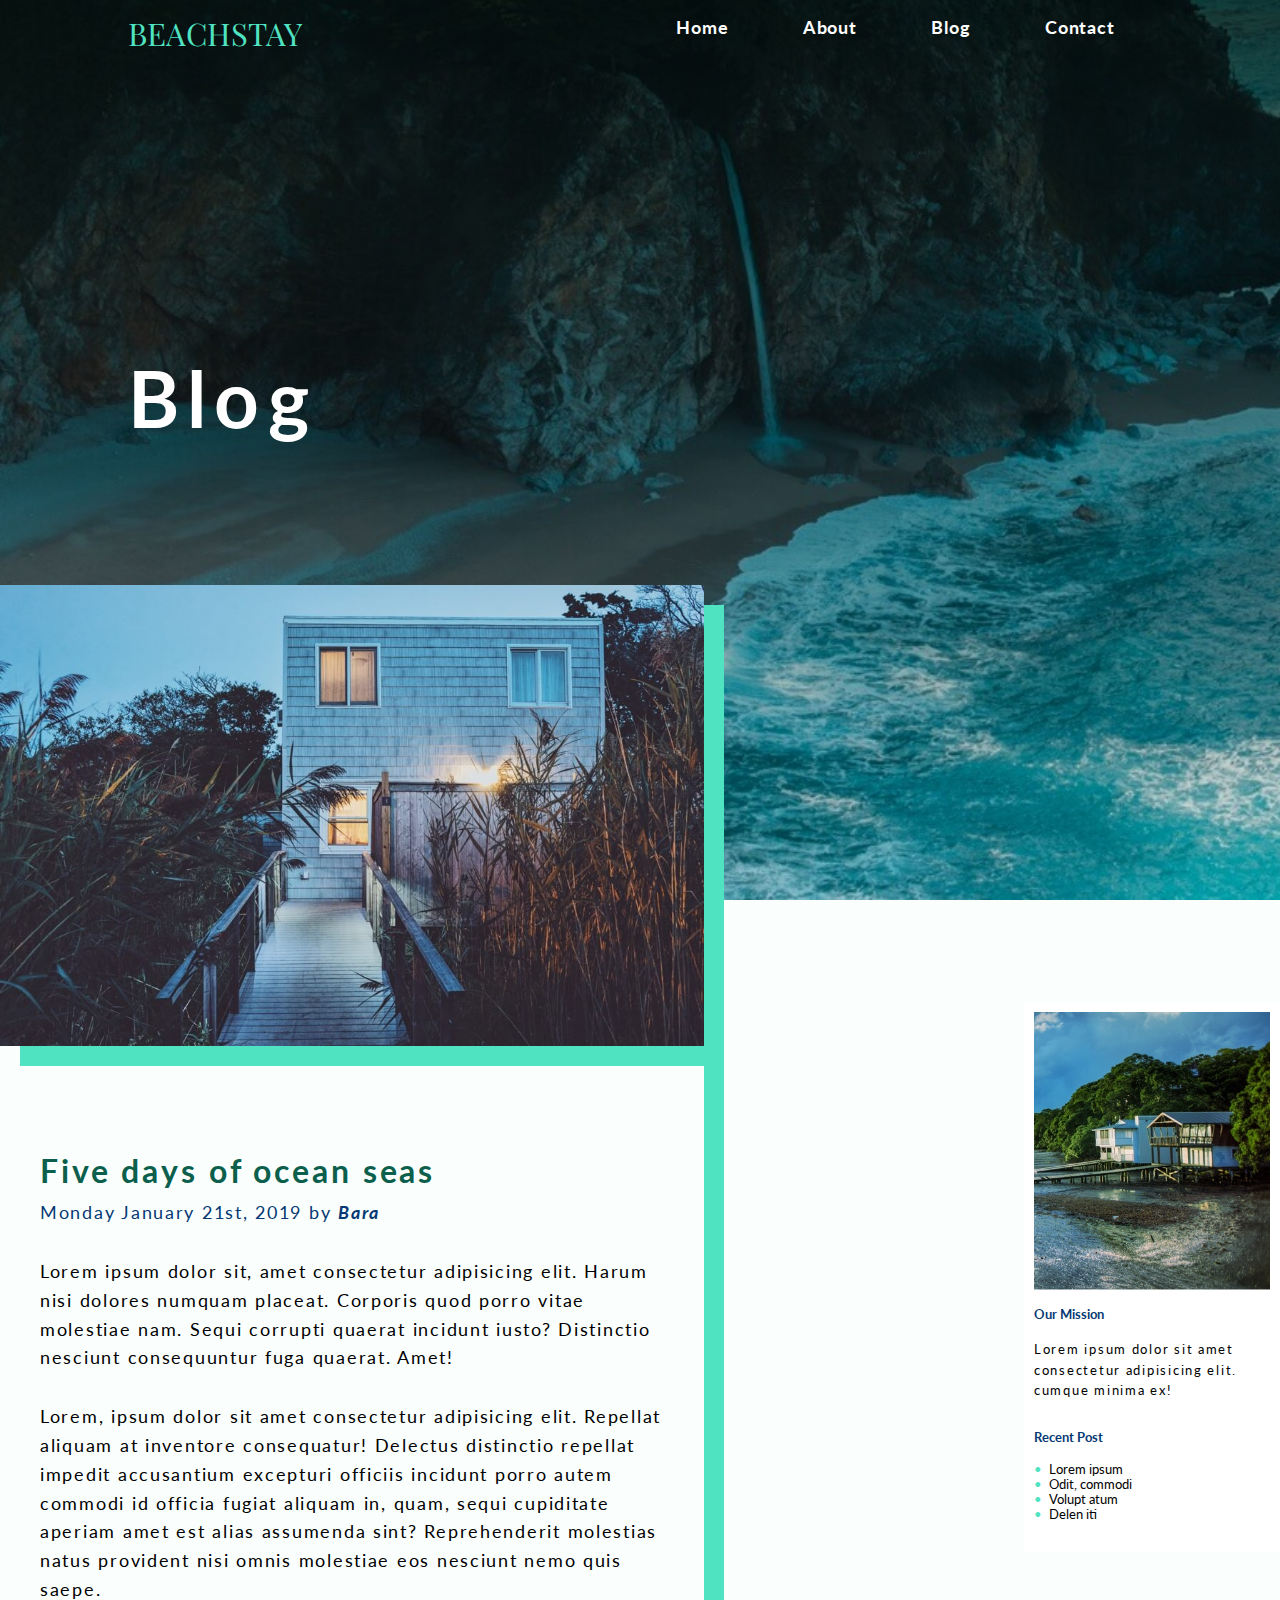
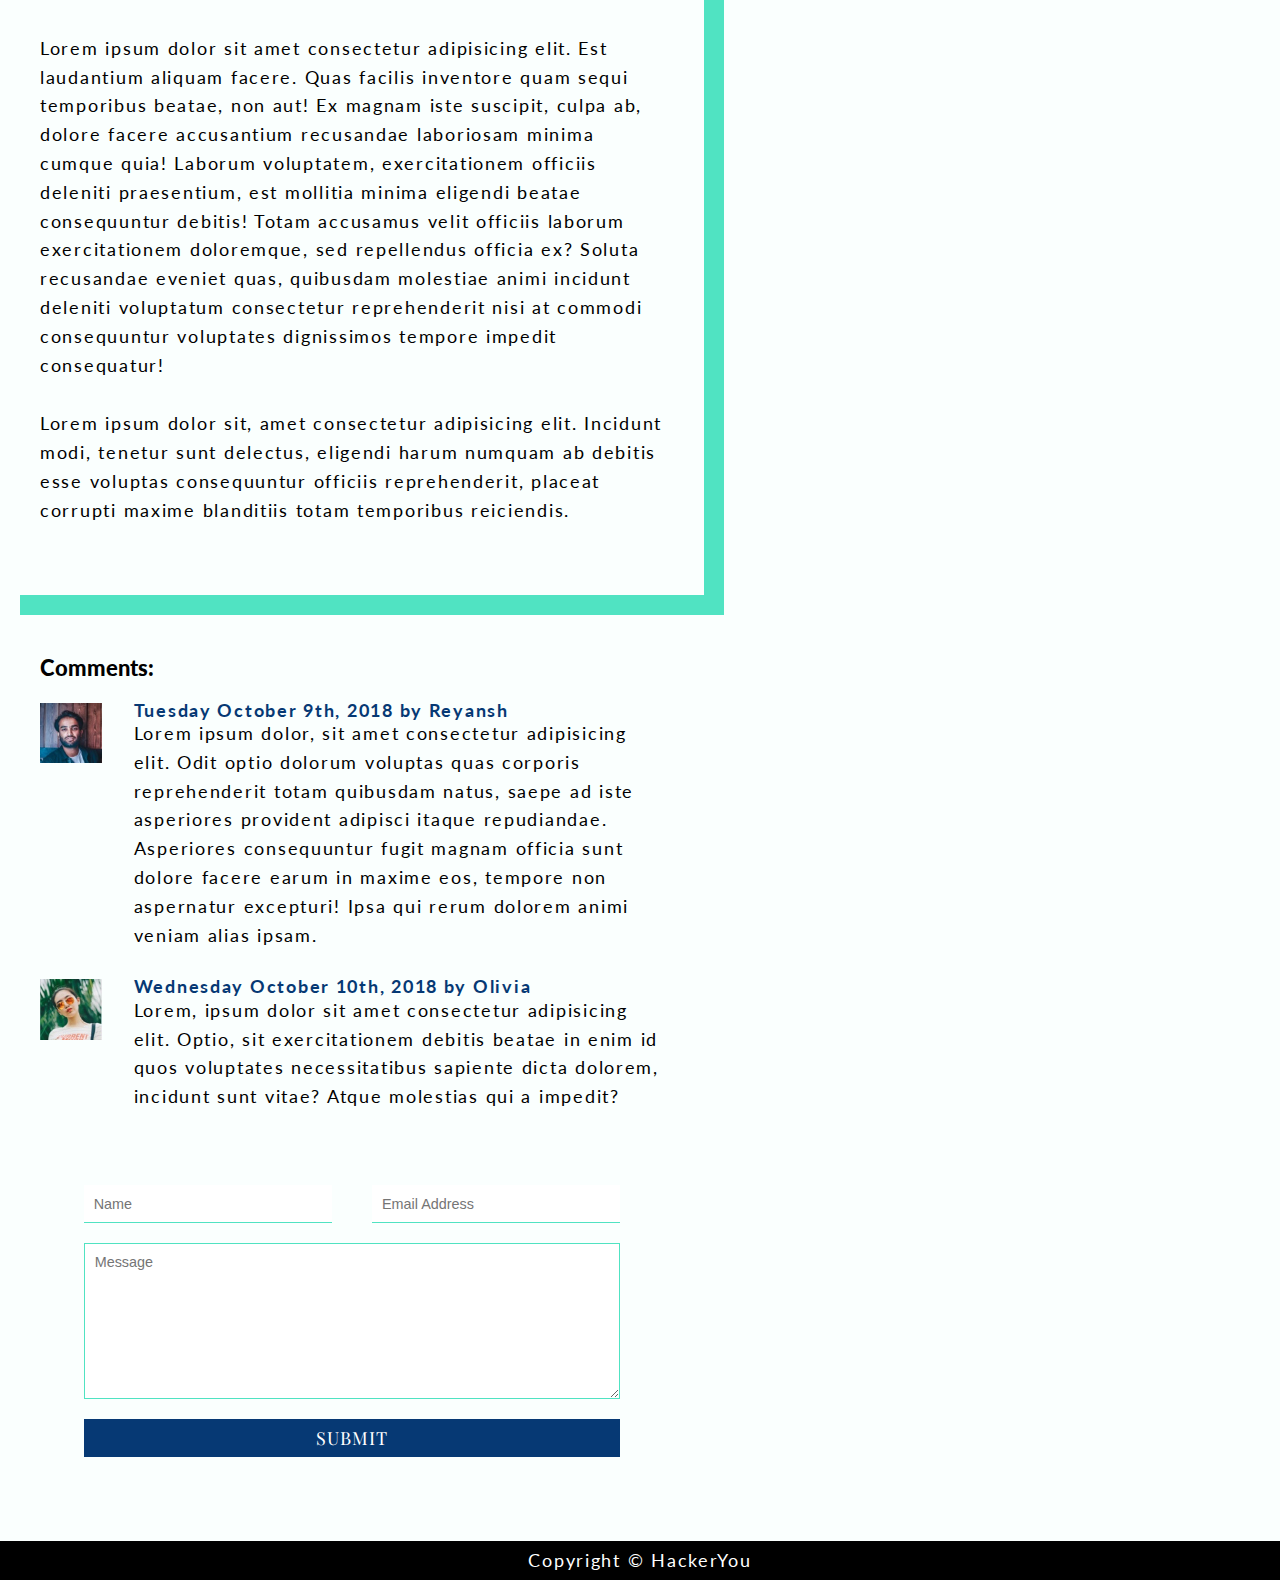
==== commit ace8ce31: "desktop basicly layed out other then font size corections" ====
--- a/blog.html
+++ b/blog.html
@@ -107,7 +107,7 @@
                     
                         <div class="formItemThree">
                             <label class="visuallyHidden" for="comment">Comment</label>
-                            <input type="text" id="comment" placeholder="Message">
+                            <textarea id="comment" rows="5" cols="33" placeholder="Message"></textarea>
                         </div>
                     
                         <submit class="formItemFour button">Submit</submit>
@@ -115,30 +115,29 @@
                 </div>
             </section>
         
-
-         <!--blogPage  sectionthree aside -------------------------------------------------------------->
-        <aside>
-            <div class="sideBar">
-                <div class="sideBarImage">
-                    <img src="/assets/sidebarImage.jpg" alt="Outer view of a beach house on a beach with a beautiful lush forest in its surroundings.">
+            <!--blogPage  sectionthree aside -------------------------------------------------------------->
+            <aside>
+                <div class="sideBar">
+                    <div class="sideBarImage">
+                        <img src="/assets/sidebarImage.jpg" alt="Outer view of a beach house on a beach with a beautiful lush forest in its surroundings.">
+                    </div>
+                    <div class="sidebarText">
+                        <h4>Our Mission</h4>
+                        <p>Lorem ipsum dolor sit amet consectetur adipisicing elit. cumque minima ex!</p>
+                    </div>
+                    <div class="sidebarText">
+                        <h4>Recent Post</h4>
+                        <ul>
+                            <li>Lorem ipsum </li>
+                            <li>Odit, commodi</li>
+                            <li>Volupt atum </li>
+                            <li>Delen iti </li>
+                        </ul>
+                    </div>
                 </div>
-                <div class="sidebarText">
-                    <h4>Our Mission</h4>
-                    <p>Lorem ipsum dolor sit amet consectetur adipisicing elit. cumque minima ex!</p>
-                </div>
-                <div class="sidebarText">
-                    <h4>Recent Post</h4>
-                    <ul>
-                        <li>Lorem ipsum </li>
-                        <li>Odit, commodi</li>
-                        <li>Volupt atum </li>
-                        <li>Delen iti </li>
-                    </ul>
-                 </div>
-            </div>
-        </aside> 
-         </div>
-     </main>
+            </aside> 
+        </div>
+    </main>
 
     <!--blogPage  sectionFive footer -------------------------------------------------------------->
     <footer>
--- a/styles.css
+++ b/styles.css
@@ -334,7 +334,7 @@
 
 .headerBox {
   position: absolute;
-  top: 35%;
+  top: 30%;
   left: 0;
   width: 48%;
   z-index: 99;
@@ -364,7 +364,6 @@
   flex-direction: row;
   margin: 5px 0;
   height: 65px;
-  border: 1px dotted #fff;
 }
 
 .navBar .logo {
@@ -433,9 +432,9 @@
   display: grid;
   -ms-grid-columns: 1fr 1fr;
   grid-template-columns: 1fr 1fr;
-  grid-auto-rows: 25% 70% 5%;
+  -ms-grid-rows: 1fr 4fr 1fr;
+  grid-template-rows: 1fr 4fr 1fr;
   grid-gap: 20px 40px;
-  height: 300px;
 }
 
 /* visuallyHidden is code we used in class to hide the lable */
@@ -454,27 +453,25 @@
 }
 
 .formItemOne {
-  border: 1px solid #000;
   -ms-grid-column: 1;
   -ms-grid-column-span: 1;
   grid-column: 1 / 2;
 }
 
 .formItemTwo {
-  border: 1px solid #000;
   -ms-grid-column: 2;
   -ms-grid-column-span: 1;
   grid-column: 2 / 3;
 }
 
 .formItemThree {
-  border: 1px solid #000;
   -ms-grid-column: 1;
   -ms-grid-column-span: 2;
   grid-column: 1/ 3;
 }
 
-.formItemThree input[type="text"] {
+.formItemThree textarea {
+  padding: 10px;
   border: 1px solid #50e3c2;
   width: 100%;
   height: 100%;
@@ -491,14 +488,16 @@
   border: none;
   border-bottom: 1px solid #50e3c2;
   width: 100%;
-  height: 50%;
+  height: 100%;
+  padding-left: 10px;
 }
 
 .formItemTwo input[type="email"] {
   border: none;
   border-bottom: 1px solid #50e3c2;
   width: 100%;
-  height: 50%;
+  height: 100%;
+  padding-left: 10px;
 }
 
 footer {
@@ -797,17 +796,35 @@
 }
 
 aside {
-  border: 1px solid red;
   width: 20%;
   padding: 10px;
   background: #ffffff;
-  height: 600px;
+  height: 550px;
   margin-top: 8%;
+  font-size: .9rem;
 }
 
 aside h4 {
   font-family: "Lato", sans-serif;
   color: #063974;
+}
+
+aside p {
+  font-size: .9rem;
+  line-height: 1.4rem;
+}
+
+aside .sideBar ul {
+  padding: 0;
+  font-family: "Lato", sans-serif;
+}
+
+aside .sideBar ul li::before {
+  content: "\2022";
+  color: #50e3c2;
+  display: inline-block;
+  width: 5px;
+  margin-right: 10px;
 }
 
 header#ContactHome {
@@ -828,7 +845,7 @@
 }
 
 .contactBox {
-  top: 75%;
+  top: 70%;
   width: 55%;
   background: #ffffff;
 }
@@ -836,7 +853,7 @@
 .contactInformation {
   -ms-flex-item-align: end;
   align-self: flex-end;
-  width: 30%;
+  width: 25%;
   margin: 8% 0;
 }
 
@@ -848,3 +865,26 @@
 .contactInformation div p {
   margin: 5px 0;
 }
+
+.socialMediaLinks {
+  display: -webkit-box;
+  display: -ms-flexbox;
+  display: flex;
+  -webkit-box-orient: horizontal;
+  -webkit-box-direction: normal;
+  -ms-flex-direction: row;
+  flex-direction: row;
+  -webkit-box-pack: justify;
+  -ms-flex-pack: justify;
+  justify-content: space-between;
+  width: 50%;
+}
+
+.socialMediaLinks a {
+  color: #2c2c2c;
+  font-size: 1.5rem;
+}
+
+.socialMediaLinks a:hover {
+  color: #50e3c2;
+}
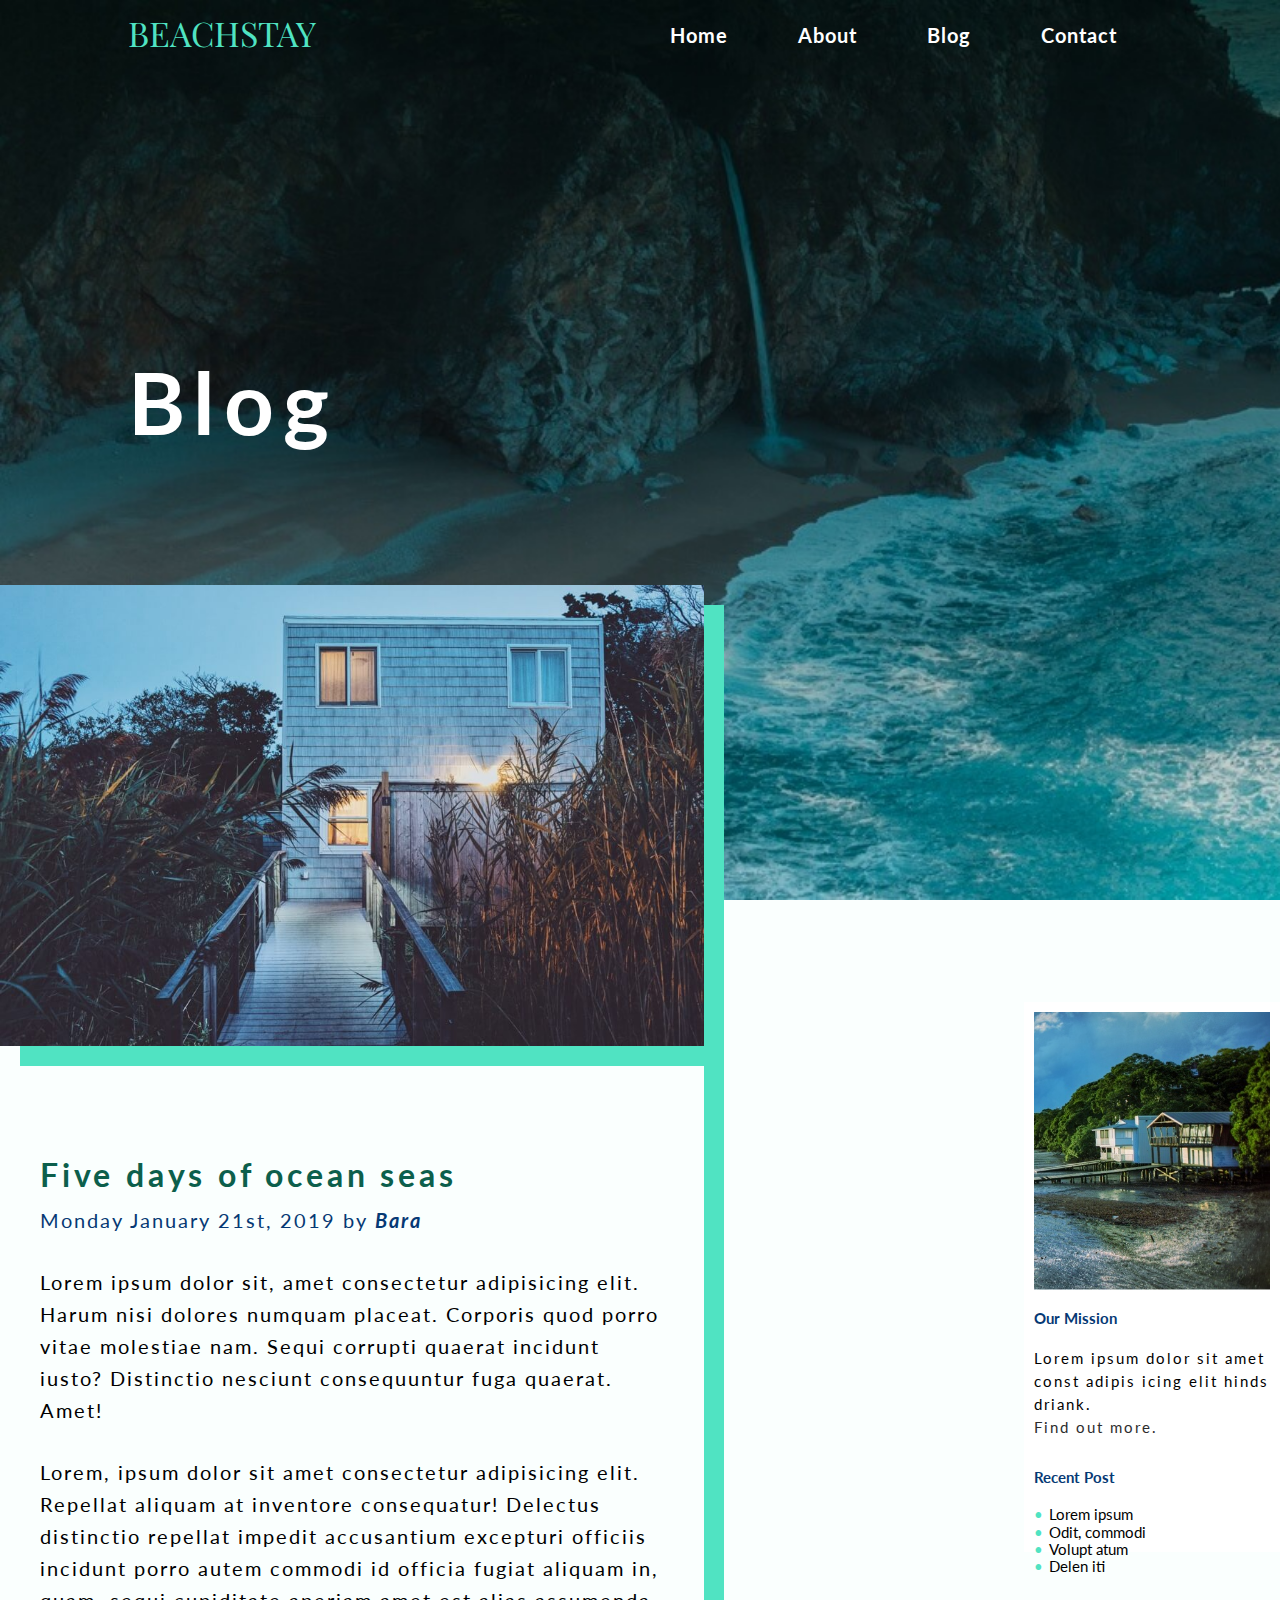
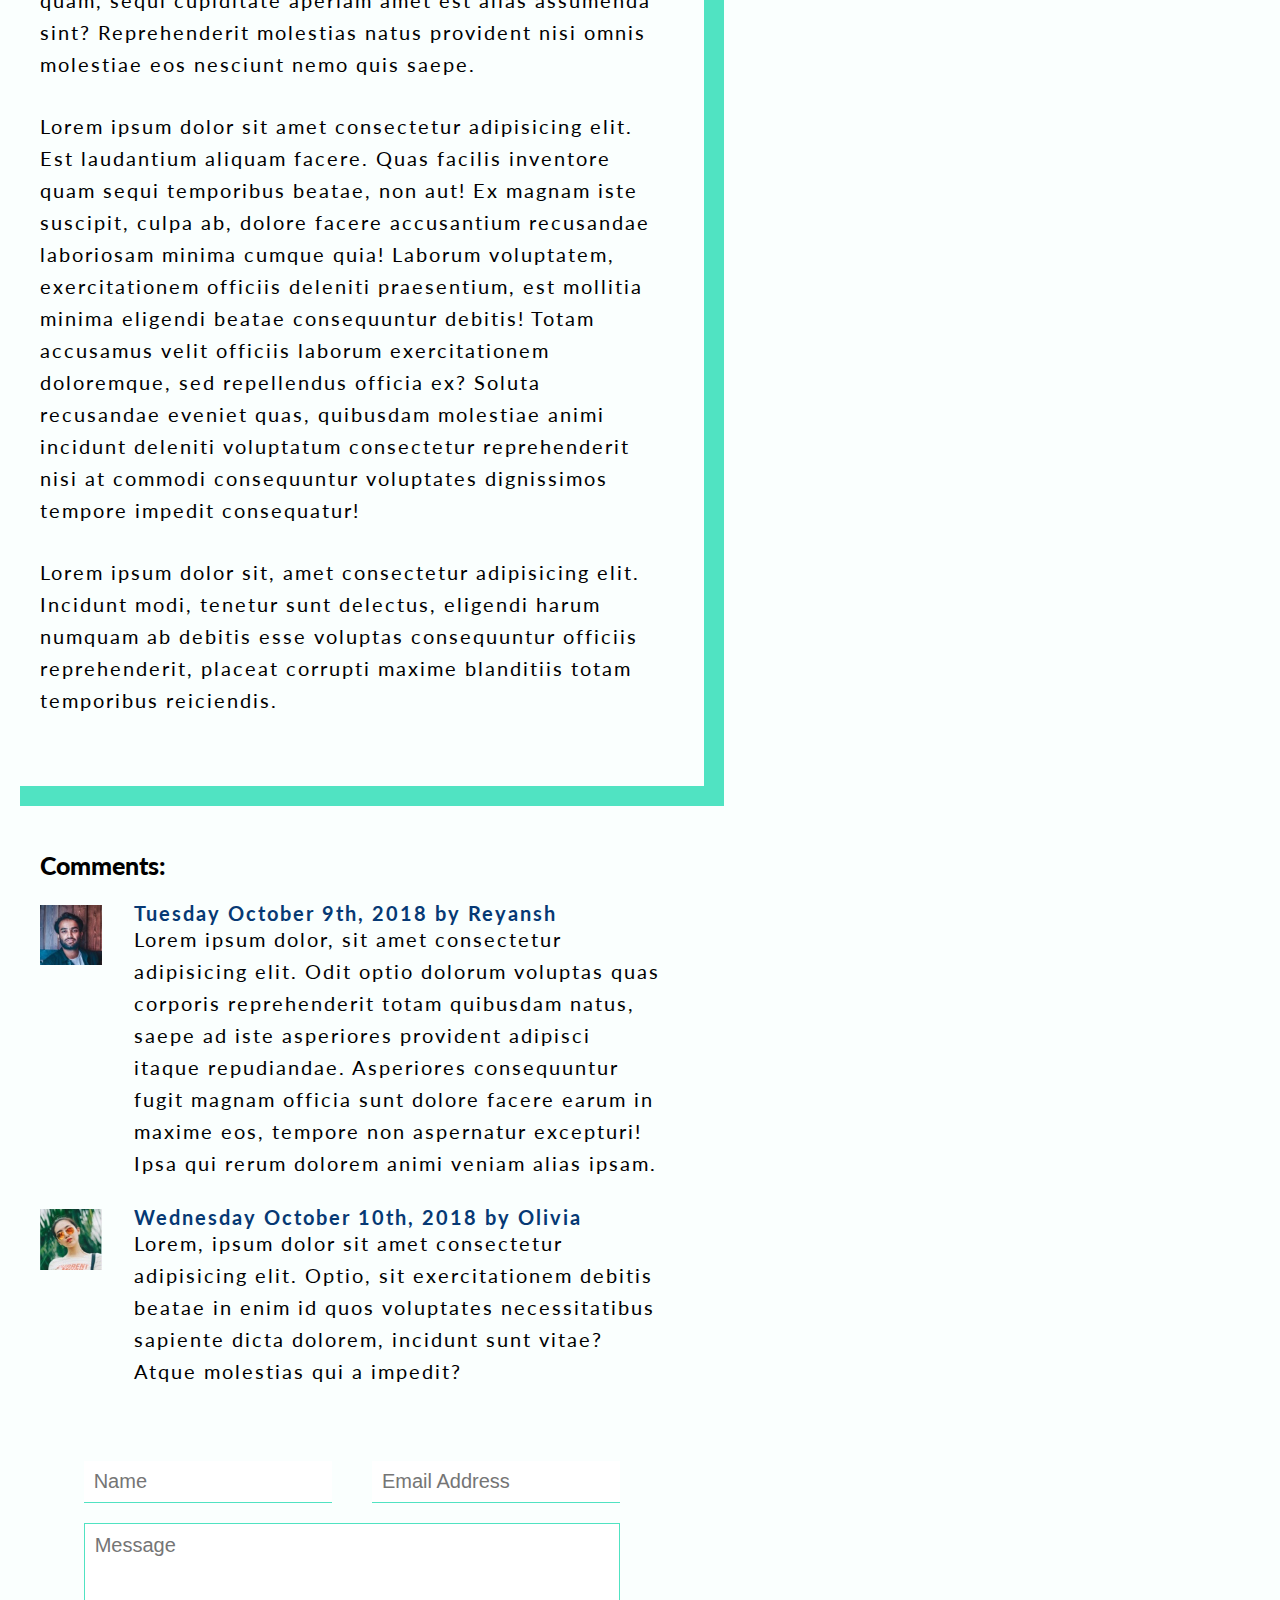
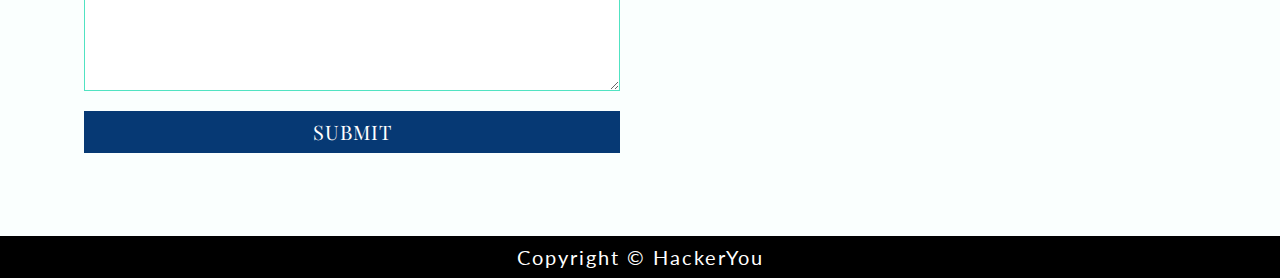
==== commit 38dbdef3: "fixed blog link" ====
--- a/blog.html
+++ b/blog.html
@@ -123,7 +123,8 @@
                     </div>
                     <div class="sidebarText">
                         <h4>Our Mission</h4>
-                        <p>Lorem ipsum dolor sit amet consectetur adipisicing elit. cumque minima ex!</p>
+                        <p>Lorem ipsum dolor sit amet const adipis icing elit hinds driank.<a href="https://www.google.com/">Find out more.</a></p>
+                        
                     </div>
                     <div class="sidebarText">
                         <h4>Recent Post</h4>
--- a/styles.css
+++ b/styles.css
@@ -218,7 +218,7 @@
 }
 
 html {
-  font-size: 90%;
+  font-size: 125%;
 }
 
 .wrapper {
@@ -257,18 +257,18 @@
 h1 {
   font-family: "Lato", sans-serif;
   font-weight: 700;
-  font-size: 5.4rem;
-  line-height: 3.6rem;
-  letter-spacing: 0.6rem;
+  font-size: 4.35rem;
+  line-height: 2.9rem;
+  letter-spacing: 0.45rem;
   color: #ffffff;
 }
 
 h2 {
   font-family: "Lato", sans-serif;
   font-weight: 700;
-  font-size: 2.2rem;
-  line-height: 3.6rem;
-  letter-spacing: 0.2rem;
+  font-size: 1.6rem;
+  line-height: 2.9rem;
+  letter-spacing: 0.19rem;
   color: #0c5f4c;
   margin: 0;
 }
@@ -276,17 +276,17 @@
 p {
   margin: 0 0 30px 0;
   font-family: "Lato", sans-serif;
-  font-size: 1.25rem;
-  line-height: 2rem;
-  letter-spacing: 0.12rem;
+  font-size: 1rem;
+  line-height: 1.6rem;
+  letter-spacing: 0.1rem;
 }
 
 nav a {
   font-family: "Lato", sans-serif;
-  font-size: 1.25rem;
+  font-size: 1rem;
   font-weight: 700;
-  line-height: 1.8rem;
-  letter-spacing: 0.06rem;
+  line-height: 1.45rem;
+  letter-spacing: 0.05rem;
   text-align: center;
 }
 
@@ -300,9 +300,9 @@
 }
 
 .button {
-  font-size: 1.25rem;
-  line-height: 2rem;
-  letter-spacing: 0.06rem;
+  font-size: 1rem;
+  line-height: 1.6rem;
+  letter-spacing: 0.05rem;
   text-align: center;
   text-transform: uppercase;
   background: #063974;
@@ -378,7 +378,7 @@
 .navBar .logo a {
   color: #50e3c2;
   text-transform: uppercase;
-  font-size: 2.16rem;
+  font-size: 1.7rem;
   -ms-flex-item-align: center;
   -ms-grid-row-align: center;
   align-self: center;
@@ -530,9 +530,9 @@
 }
 
 header#home h1 {
-  font-size: 3.8rem;
-  letter-spacing: 0.4rem;
-  line-height: 5.2rem;
+  font-size: 3.1rem;
+  letter-spacing: 0.33rem;
+  line-height: 3.3rem;
   text-transform: lowercase;
   color: #0c5f4c;
   margin: 25% 0 0 30%;
@@ -540,7 +540,7 @@
 
 header#home h1 span {
   font-family: "Playfair Display", serif;
-  font-size: 6.9rem;
+  font-size: 5.5rem;
   font-weight: 900i;
   letter-spacing: normal;
   text-transform: uppercase;
@@ -660,6 +660,7 @@
 }
 
 .locationAndPlan .location .locationAndPlanType {
+  margin-top: 40px;
   text-align: right;
   -ms-flex-item-align: end;
   align-self: flex-end;
@@ -764,7 +765,7 @@
 .blogSection.commentSection h3 {
   font-family: "Lato", sans-serif;
   font-weight: 900;
-  font-size: 1.5rem;
+  font-size: 1.25rem;
 }
 
 .blogSection.commentSection .post {
@@ -792,7 +793,7 @@
   color: #063974;
   font-weight: 700;
   margin: 0 0 2px 0;
-  line-height: 1rem;
+  line-height: .8rem;
 }
 
 aside {
@@ -801,7 +802,7 @@
   background: #ffffff;
   height: 550px;
   margin-top: 8%;
-  font-size: .9rem;
+  font-size: .75rem;
 }
 
 aside h4 {
@@ -810,8 +811,13 @@
 }
 
 aside p {
-  font-size: .9rem;
-  line-height: 1.4rem;
+  font-size: .75rem;
+  line-height: 1.15rem;
+}
+
+aside p a {
+  color: #2c2c2c;
+  display: block;
 }
 
 aside .sideBar ul {
@@ -882,7 +888,7 @@
 
 .socialMediaLinks a {
   color: #2c2c2c;
-  font-size: 1.5rem;
+  font-size: 1.25rem;
 }
 
 .socialMediaLinks a:hover {
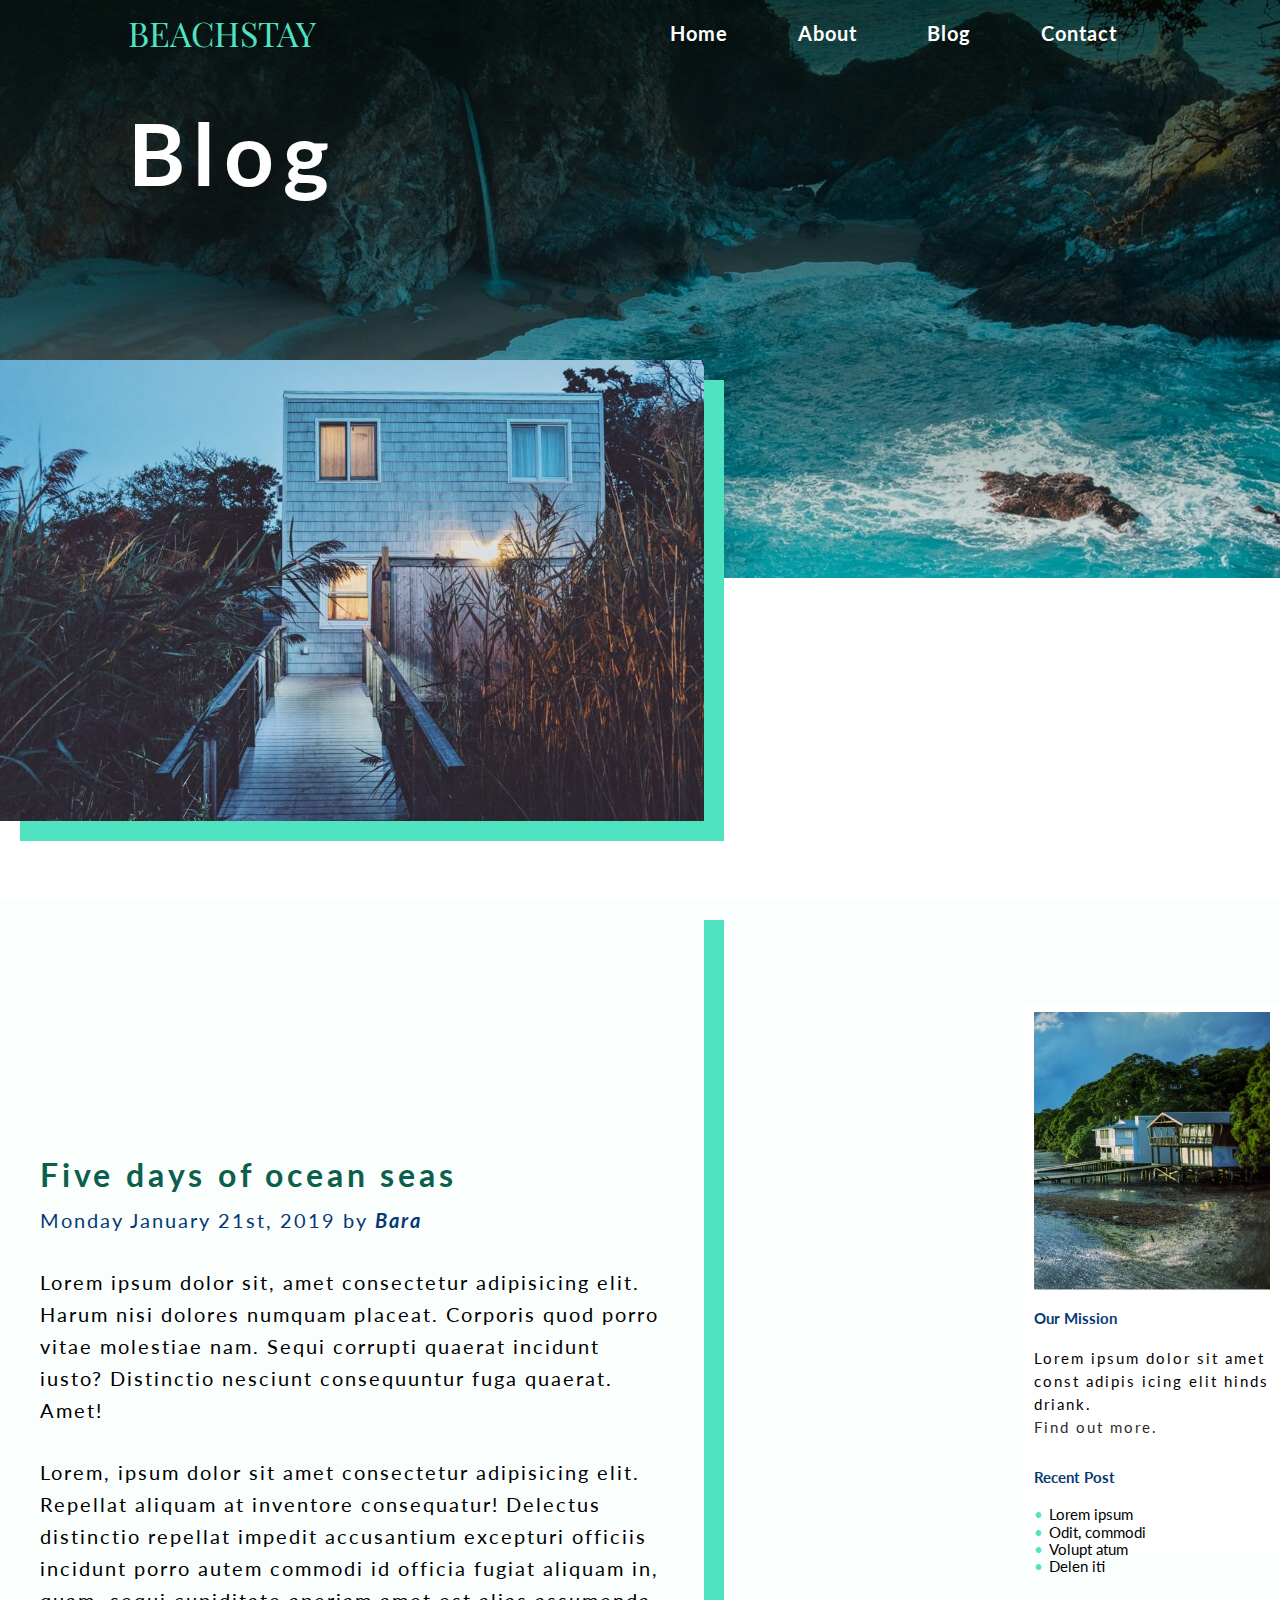
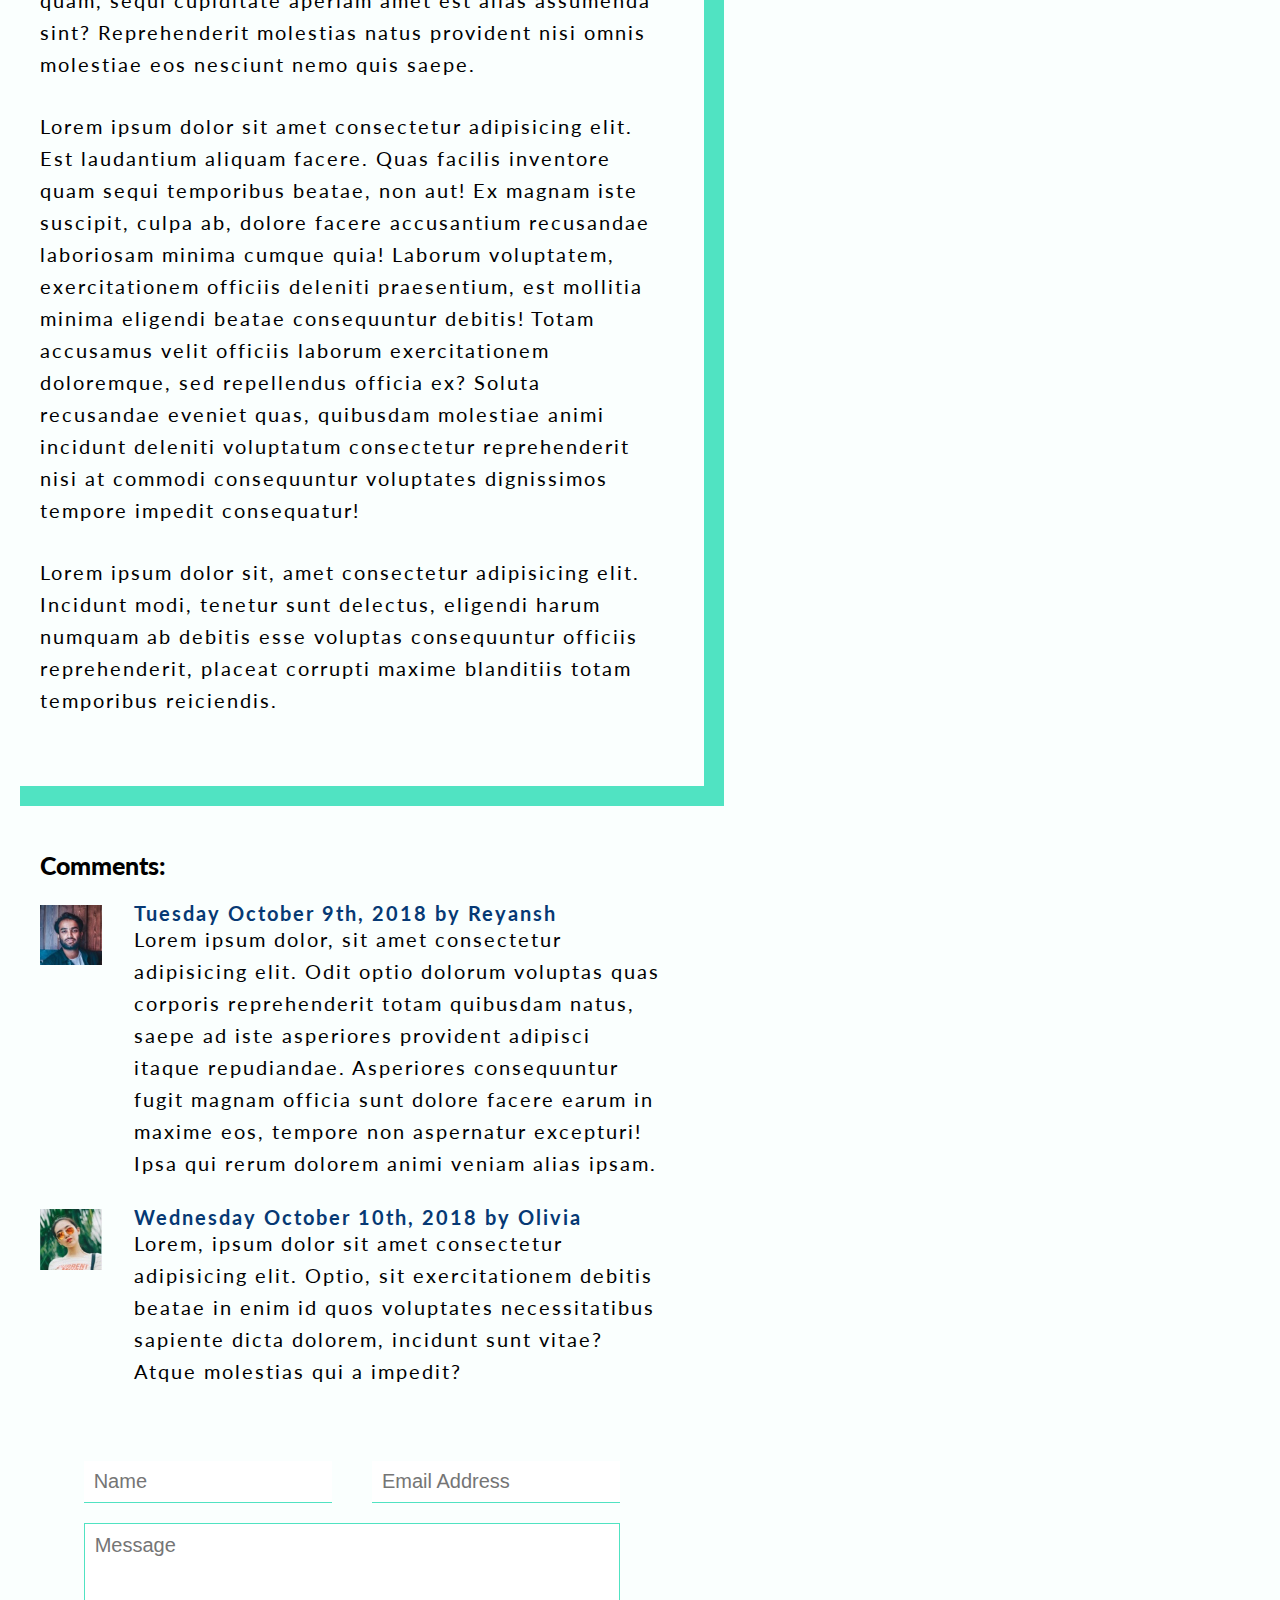
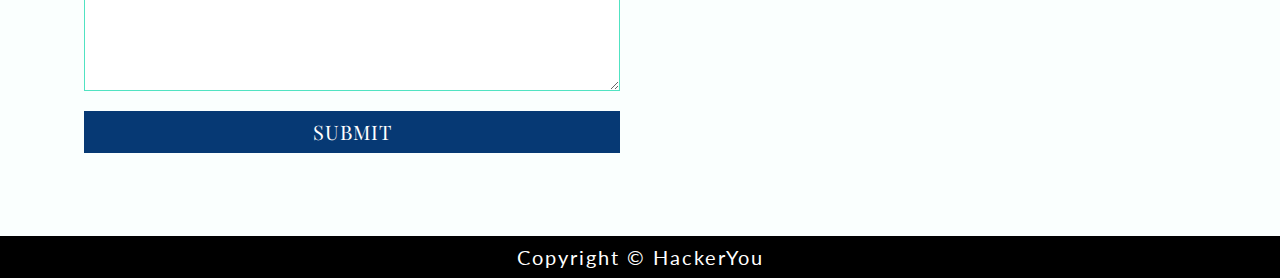
==== commit 7b5dc571: "worked on responcive for tablet on home aon blog pages" ====
--- a/blog.html
+++ b/blog.html
@@ -23,7 +23,7 @@
     <a class="skip button" href="#mainContent">Main Content</a>
         
     <!--blogPage sectionOne bloghome -------------------------------------------------------------->
-    <header id="blogHome">
+    <header id="blogHome" class="blogHome">
         
         <!--navbar-->
         <div class="navBar wrapper">
@@ -121,12 +121,12 @@
                     <div class="sideBarImage">
                         <img src="/assets/sidebarImage.jpg" alt="Outer view of a beach house on a beach with a beautiful lush forest in its surroundings.">
                     </div>
-                    <div class="sidebarText">
+                    <div class="sideBarText">
                         <h4>Our Mission</h4>
                         <p>Lorem ipsum dolor sit amet const adipis icing elit hinds driank.<a href="https://www.google.com/">Find out more.</a></p>
                         
                     </div>
-                    <div class="sidebarText">
+                    <div class="sideBarText">
                         <h4>Recent Post</h4>
                         <ul>
                             <li>Lorem ipsum </li>
--- a/styles.css
+++ b/styles.css
@@ -274,17 +274,18 @@
 }
 
 p {
-  margin: 0 0 30px 0;
   font-family: "Lato", sans-serif;
+  font-weight: "";
   font-size: 1rem;
   line-height: 1.6rem;
   letter-spacing: 0.1rem;
+  margin: 0 0 30px 0;
 }
 
 nav a {
   font-family: "Lato", sans-serif;
+  font-weight: 700;
   font-size: 1rem;
-  font-weight: 700;
   line-height: 1.45rem;
   letter-spacing: 0.05rem;
   text-align: center;
@@ -299,7 +300,13 @@
   font-weight: 900i;
 }
 
+.logo a:focus, .button:focus {
+  border: 2px dotted #ffffff;
+}
+
 .button {
+  font-family: "Playfair Display", serif;
+  font-weight: "";
   font-size: 1rem;
   line-height: 1.6rem;
   letter-spacing: 0.05rem;
@@ -318,6 +325,7 @@
   height: 100vh;
   position: relative;
   padding-top: 1px;
+  background-size: 900px;
 }
 
 header .wrapper {
@@ -328,7 +336,8 @@
 }
 
 header h1 {
-  margin-top: 30%;
+  position: relative;
+  top: 60%;
   z-index: 999;
 }
 
@@ -384,7 +393,7 @@
   align-self: center;
 }
 
-.navBar nav {
+nav {
   display: -webkit-box;
   display: -ms-flexbox;
   display: flex;
@@ -393,7 +402,7 @@
   flex-grow: 1;
 }
 
-.navBar nav ul {
+nav ul {
   display: -webkit-box;
   display: -ms-flexbox;
   display: flex;
@@ -402,18 +411,17 @@
   flex-grow: 1;
 }
 
-.navBar nav li {
+nav li {
   display: -webkit-box;
   display: -ms-flexbox;
   display: flex;
   -webkit-box-flex: 1;
   -ms-flex-positive: 1;
   flex-grow: 1;
-  display: inline-block;
   text-align: center;
 }
 
-.navBar nav li a {
+nav li a {
   display: -webkit-box;
   display: -ms-flexbox;
   display: flex;
@@ -514,37 +522,45 @@
 footer .wrapper p {
   color: #ffffff;
   margin: 0;
-}
-
-header#home {
+  font-size: 1rem;
+}
+
+header.home {
+  position: relative;
   background: url("../../assets/homeImage1.jpg");
   background-repeat: no-repeat;
-  background-size: cover;
-}
-
-header#home .wrapper {
+}
+
+header.home .wrapper {
   -webkit-box-orient: vertical;
   -webkit-box-direction: normal;
   -ms-flex-direction: column;
   flex-direction: column;
 }
 
-header#home h1 {
+header.home h1 {
+  position: relative;
+  -ms-flex-item-align: center;
+  -ms-grid-row-align: center;
+  align-self: center;
+  font-family: "Lato", sans-serif;
+  font-weight: "";
   font-size: 3.1rem;
+  line-height: 3.3rem;
   letter-spacing: 0.33rem;
-  line-height: 3.3rem;
   text-transform: lowercase;
   color: #0c5f4c;
-  margin: 25% 0 0 30%;
-}
-
-header#home h1 span {
+}
+
+header.home h1 span {
   font-family: "Playfair Display", serif;
+  font-weight: 900i;
   font-size: 5.5rem;
-  font-weight: 900i;
+  line-height: "";
   letter-spacing: normal;
   text-transform: uppercase;
   color: #063974;
+  display: block;
 }
 
 .visitGuyana {
@@ -586,17 +602,25 @@
 
 .infoSection {
   background: #fafffe;
+  display: -webkit-box;
+  display: -ms-flexbox;
+  display: flex;
   -webkit-box-pack: justify;
   -ms-flex-pack: justify;
   justify-content: space-between;
   margin: 8% auto;
 }
 
-.infoSection .infoColumn {
+.infoSection .wrapper {
+  -ms-flex-wrap: wrap;
+  flex-wrap: wrap;
+}
+
+.infoSection .wrapper .infoColumn {
   width: 48%;
 }
 
-.infoSection .card {
+.infoSection .wrapper .card {
   display: -webkit-box;
   display: -ms-flexbox;
   display: flex;
@@ -605,11 +629,11 @@
   justify-content: space-between;
 }
 
-.infoSection .card .cardText {
+.infoSection .wrapper .card .cardText {
   width: 85%;
 }
 
-.infoSection .card .icon {
+.infoSection .wrapper .card .icon {
   display: -webkit-box;
   display: -ms-flexbox;
   display: flex;
@@ -627,6 +651,7 @@
   text-align: center;
   color: #ffffff;
   font-size: 1.5rem;
+  margin-top: 10px;
 }
 
 .locationAndPlan {
@@ -715,28 +740,27 @@
   display: flex;
 }
 
-header#blogHome {
+header.blogHome {
   background: url("/assets/blogImage1.jpg");
   background-repeat: no-repeat;
-  background-size: cover;
-}
-
-header#blogHome .blogBox {
+}
+
+header.blogHome .blogBox {
   width: 55%;
-  top: 65%;
+  top: 40%;
 }
 
 .blogContent {
   display: -webkit-box;
   display: -ms-flexbox;
   display: flex;
+  -webkit-box-pack: justify;
+  -ms-flex-pack: justify;
+  justify-content: space-between;
   -webkit-box-orient: horizontal;
   -webkit-box-direction: normal;
   -ms-flex-direction: row;
   flex-direction: row;
-  -webkit-box-pack: justify;
-  -ms-flex-pack: justify;
-  justify-content: space-between;
   background: #fafffe;
 }
 
@@ -748,11 +772,11 @@
   padding: 35% 40px 40px 40px;
 }
 
-.blogSection .blogStoryText .date {
+.date {
   color: #063974;
 }
 
-.blogSection .blogStoryText .date span {
+.date span {
   font-weight: 700;
   font-style: italic;
 }
@@ -766,19 +790,21 @@
   font-family: "Lato", sans-serif;
   font-weight: 900;
   font-size: 1.25rem;
+  line-height: "";
+  letter-spacing: "";
 }
 
 .blogSection.commentSection .post {
   display: -webkit-box;
   display: -ms-flexbox;
   display: flex;
+  -webkit-box-pack: justify;
+  -ms-flex-pack: justify;
+  justify-content: space-between;
   -webkit-box-orient: horizontal;
   -webkit-box-direction: normal;
   -ms-flex-direction: row;
   flex-direction: row;
-  -webkit-box-pack: justify;
-  -ms-flex-pack: justify;
-  justify-content: space-between;
 }
 
 .blogSection.commentSection .post .userProfileImage {
@@ -833,10 +859,9 @@
   margin-right: 10px;
 }
 
-header#ContactHome {
+header.contactHome {
   background: url("/assets/contactImage1.jpg");
   background-repeat: no-repeat;
-  background-size: cover;
 }
 
 .contactArea {
@@ -851,7 +876,7 @@
 }
 
 .contactBox {
-  top: 70%;
+  top: 40%;
   width: 55%;
   background: #ffffff;
 }
@@ -876,13 +901,13 @@
   display: -webkit-box;
   display: -ms-flexbox;
   display: flex;
+  -webkit-box-pack: justify;
+  -ms-flex-pack: justify;
+  justify-content: space-between;
   -webkit-box-orient: horizontal;
   -webkit-box-direction: normal;
   -ms-flex-direction: row;
   flex-direction: row;
-  -webkit-box-pack: justify;
-  -ms-flex-pack: justify;
-  justify-content: space-between;
   width: 50%;
 }
 
@@ -894,3 +919,437 @@
 .socialMediaLinks a:hover {
   color: #50e3c2;
 }
+
+@media (max-width: 1095px) {
+  .wrapper {
+    width: 90%;
+  }
+  .boxShadow {
+    -webkit-box-shadow: -10px 10px #50e3c2;
+    box-shadow: -10px 10px #50e3c2;
+  }
+  .boxShadowRight {
+    -webkit-box-shadow: 10px 10px #50e3c2;
+    box-shadow: 10px 10px #50e3c2;
+  }
+  h1 {
+    font-family: "Lato", sans-serif;
+    font-weight: 700;
+    font-size: 4rem;
+    line-height: "";
+    letter-spacing: 0.3rem;
+  }
+  h2 {
+    margin-top: 8%;
+    letter-spacing: .05rem;
+    line-height: 1.6rem;
+  }
+  p {
+    font-family: "Lato", sans-serif;
+    font-weight: "";
+    font-size: 0.9rem;
+    line-height: 1.3rem;
+    letter-spacing: 0.1rem;
+    margin: 10px 0 30px 0;
+  }
+  .button {
+    font-family: "Playfair Display", serif;
+    font-weight: "";
+    font-size: 0.9rem;
+    line-height: "";
+    letter-spacing: "";
+    padding: 7px 12px;
+  }
+}
+
+@media (max-width: 700px) {
+  h2 {
+    margin: 8% 0 9% 0;
+    letter-spacing: .05rem;
+    line-height: 1.6rem;
+  }
+  .boxShadow {
+    -webkit-box-shadow: 0px 0px;
+    box-shadow: 0px 0px;
+  }
+  .boxShadowRight {
+    -webkit-box-shadow: 0px 0px;
+    box-shadow: 0px 0px;
+  }
+}
+
+@media (max-width: 1095px) {
+  header .wrapper h1 {
+    top: 10px;
+  }
+  .headerBox {
+    display: none;
+  }
+}
+
+@media (max-width: 700px) {
+  .navBar {
+    display: -webkit-box;
+    display: -ms-flexbox;
+    display: flex;
+    -webkit-box-orient: horizontal;
+    -webkit-box-direction: normal;
+    -ms-flex-direction: row;
+    flex-direction: row;
+    -ms-flex-wrap: wrap;
+    flex-wrap: wrap;
+    margin: 5px 0;
+    height: 65px;
+  }
+  .navBar .logo {
+    display: -webkit-box;
+    display: -ms-flexbox;
+    display: flex;
+    -webkit-box-flex: 1;
+    -ms-flex-positive: 1;
+    flex-grow: 1;
+  }
+  .navBar .logo a {
+    color: #50e3c2;
+    text-transform: uppercase;
+    font-size: 1.7rem;
+    -ms-flex-item-align: center;
+    -ms-grid-row-align: center;
+    align-self: center;
+  }
+  nav {
+    width: 100px;
+  }
+  nav ul {
+    border: 1px solid red;
+    -webkit-box-orient: vertical;
+    -webkit-box-direction: normal;
+    -ms-flex-direction: column;
+    flex-direction: column;
+  }
+  nav li {
+    border: 1px solid red;
+    width: 100px;
+  }
+  nav li a {
+    display: -webkit-box;
+    display: -ms-flexbox;
+    display: flex;
+    -webkit-box-flex: 1;
+    -ms-flex-positive: 1;
+    flex-grow: 1;
+    -ms-flex-pack: distribute;
+    justify-content: space-around;
+    -ms-flex-item-align: center;
+    align-self: center;
+  }
+}
+
+@media (max-width: 1095px) {
+  .visitGuyana .wrapper {
+    -webkit-box-orient: vertical;
+    -webkit-box-direction: reverse;
+    -ms-flex-direction: column-reverse;
+    flex-direction: column-reverse;
+    -webkit-box-pack: start;
+    -ms-flex-pack: start;
+    justify-content: flex-start;
+    -webkit-box-align: center;
+    -ms-flex-align: center;
+    align-items: center;
+    -ms-flex-wrap: wrap;
+    flex-wrap: wrap;
+  }
+  .visitGuyana .wrapper .visitGuyanaText {
+    margin-top: 5%;
+    text-align: center;
+    width: 100%;
+  }
+  .visitGuyana .wrapper .visitGuyanaImage {
+    width: 80%;
+  }
+  .infoSection .wrapper .infoColumn {
+    width: 100%;
+  }
+  .infoSection .wrapper .card {
+    display: -webkit-box;
+    display: -ms-flexbox;
+    display: flex;
+    -webkit-box-pack: justify;
+    -ms-flex-pack: justify;
+    justify-content: space-between;
+  }
+  .infoSection .wrapper .card .cardText {
+    width: 90%;
+  }
+  .infoSection .wrapper .card .icon {
+    margin-top: 55px;
+  }
+  .locationAndPlan {
+    display: -webkit-box;
+    display: -ms-flexbox;
+    display: flex;
+    -webkit-box-orient: horizontal;
+    -webkit-box-direction: normal;
+    -ms-flex-direction: row;
+    flex-direction: row;
+    -ms-flex-wrap: wrap;
+    flex-wrap: wrap;
+    padding: 8% 0 4% 0;
+  }
+  .locationAndPlan .locationAndPlanColumn {
+    width: 100%;
+  }
+  .locationAndPlan .locationAndPlanImage {
+    margin: 0 auto;
+    width: 80%;
+  }
+  .locationAndPlan .location {
+    display: -webkit-box;
+    display: -ms-flexbox;
+    display: flex;
+  }
+  .locationAndPlan .location .locationAndPlanType {
+    margin-top: 40px;
+    text-align: center;
+    -ms-flex-item-align: center;
+    -ms-grid-row-align: center;
+    align-self: center;
+  }
+  .locationAndPlan .plan {
+    display: -webkit-box;
+    display: -ms-flexbox;
+    display: flex;
+    -webkit-box-orient: vertical;
+    -webkit-box-direction: normal;
+    -ms-flex-direction: column;
+    flex-direction: column;
+    margin-top: 60px;
+  }
+  .locationAndPlan .plan .locationAndPlanType {
+    text-align: center;
+    -ms-flex-item-align: center;
+    -ms-grid-row-align: center;
+    align-self: center;
+    margin-top: 40px;
+  }
+  .freeTripSection .wrapper {
+    -webkit-box-orient: vertical;
+    -webkit-box-direction: normal;
+    -ms-flex-direction: column;
+    flex-direction: column;
+    text-align: center;
+  }
+}
+
+@media (max-width: 700px) {
+  header {
+    height: 100vh;
+    position: relative;
+    padding-top: 1px;
+    background-size: 900px;
+  }
+  header .wrapper {
+    -webkit-box-orient: horizontal;
+    -webkit-box-direction: normal;
+    -ms-flex-direction: row;
+    flex-direction: row;
+  }
+  header h1 {
+    position: relative;
+    top: 60%;
+    z-index: 999;
+  }
+  .infoSection .wrapper .infoColumn {
+    width: 100%;
+  }
+  .infoSection .wrapper .card {
+    display: -webkit-box;
+    display: -ms-flexbox;
+    display: flex;
+    -webkit-box-orient: vertical;
+    -webkit-box-direction: normal;
+    -ms-flex-direction: column;
+    flex-direction: column;
+    -ms-flex-wrap: wrap;
+    flex-wrap: wrap;
+  }
+  .infoSection .wrapper .card .cardText {
+    -ms-flex-item-align: center;
+    -ms-grid-row-align: center;
+    align-self: center;
+    text-align: center;
+    width: 100%;
+  }
+  .infoSection .wrapper .card .icon {
+    margin-top: 55px;
+    -ms-flex-item-align: center;
+    -ms-grid-row-align: center;
+    align-self: center;
+  }
+  .locationAndPlan {
+    display: -webkit-box;
+    display: -ms-flexbox;
+    display: flex;
+    -webkit-box-orient: horizontal;
+    -webkit-box-direction: normal;
+    -ms-flex-direction: row;
+    flex-direction: row;
+    -ms-flex-wrap: wrap;
+    flex-wrap: wrap;
+    padding: 8% 0 4% 0;
+  }
+  .locationAndPlan .locationAndPlanColumn {
+    width: 100%;
+  }
+  .locationAndPlan .locationAndPlanImage {
+    margin: 0 auto;
+    width: 80%;
+  }
+  .locationAndPlan .location {
+    display: -webkit-box;
+    display: -ms-flexbox;
+    display: flex;
+  }
+  .locationAndPlan .location .locationAndPlanType {
+    margin-top: 40px;
+    text-align: center;
+    -ms-flex-item-align: center;
+    -ms-grid-row-align: center;
+    align-self: center;
+  }
+  .locationAndPlan .plan {
+    display: -webkit-box;
+    display: -ms-flexbox;
+    display: flex;
+    -webkit-box-orient: vertical;
+    -webkit-box-direction: normal;
+    -ms-flex-direction: column;
+    flex-direction: column;
+    margin-top: 60px;
+  }
+  .locationAndPlan .plan .locationAndPlanType {
+    text-align: center;
+    -ms-flex-item-align: center;
+    -ms-grid-row-align: center;
+    align-self: center;
+    margin-top: 40px;
+  }
+  .freeTripSection .wrapper {
+    -webkit-box-orient: vertical;
+    -webkit-box-direction: normal;
+    -ms-flex-direction: column;
+    flex-direction: column;
+    text-align: center;
+  }
+}
+
+@media (max-width: 400px) {
+  .houseGallary {
+    padding: 8% 0;
+    background: #d2f9f1;
+  }
+  .houseGallary .wrapper {
+    -webkit-box-orient: horizontal;
+    -webkit-box-direction: normal;
+    -ms-flex-direction: row;
+    flex-direction: row;
+    -ms-flex-wrap: wrap;
+    flex-wrap: wrap;
+  }
+  .houseGallary .wrapper .gallaryImage {
+    margin: 10px auto;
+    width: 90%;
+  }
+}
+
+@media (max-width: 1095px) {
+  .blogContent {
+    display: -webkit-box;
+    display: -ms-flexbox;
+    display: flex;
+    -ms-flex-wrap: wrap;
+    flex-wrap: wrap;
+  }
+  .blogSection {
+    width: 100%;
+  }
+  .blogSection .blogStoryText {
+    padding: 0 40px;
+  }
+  .date {
+    color: #063974;
+  }
+  .date span {
+    font-weight: 700;
+    font-style: italic;
+  }
+  .blogSection.commentSection {
+    padding: 40px;
+    width: 100%;
+  }
+  .blogSection.commentSection h3 {
+    font-family: "Lato", sans-serif;
+    font-weight: 900;
+    font-size: 1.25rem;
+    line-height: "";
+    letter-spacing: "";
+  }
+  .blogSection.commentSection .post {
+    display: -webkit-box;
+    display: -ms-flexbox;
+    display: flex;
+    -webkit-box-orient: horizontal;
+    -webkit-box-direction: normal;
+    -ms-flex-direction: row;
+    flex-direction: row;
+    -ms-flex-wrap: wrap;
+    flex-wrap: wrap;
+    margin: 30px 0;
+    border-bottom: 2px solid #50e3c2;
+  }
+  .blogSection.commentSection .post .userProfileImage {
+    width: 15%;
+    -webkit-box-shadow: 3px 3px #50e3c2;
+    box-shadow: 3px 3px #50e3c2;
+  }
+  .blogSection.commentSection .post .postText {
+    margin-top: 20px;
+    width: 100%;
+  }
+  .blogSection.commentSection .post .postText .dateAndByUser {
+    color: #063974;
+    font-weight: 700;
+    margin: 0 0 2px 0;
+    line-height: 1rem;
+  }
+  aside {
+    width: 100%;
+    padding: 40px;
+    height: 300px;
+    margin-top: 10px;
+  }
+  aside .sideBar {
+    display: -webkit-box;
+    display: -ms-flexbox;
+    display: flex;
+    -ms-flex-wrap: wrap;
+    flex-wrap: wrap;
+    -webkit-box-orient: horizontal;
+    -webkit-box-direction: reverse;
+    -ms-flex-direction: row-reverse;
+    flex-direction: row-reverse;
+  }
+  aside .sideBar .sideBarImage {
+    display: none;
+  }
+  aside .sideBar .sideBarText {
+    -webkit-box-flex: 1;
+    -ms-flex-positive: 1;
+    flex-grow: 1;
+  }
+  .boxShadowRight {
+    -webkit-box-shadow: 0px 0px;
+    box-shadow: 0px 0px;
+  }
+}
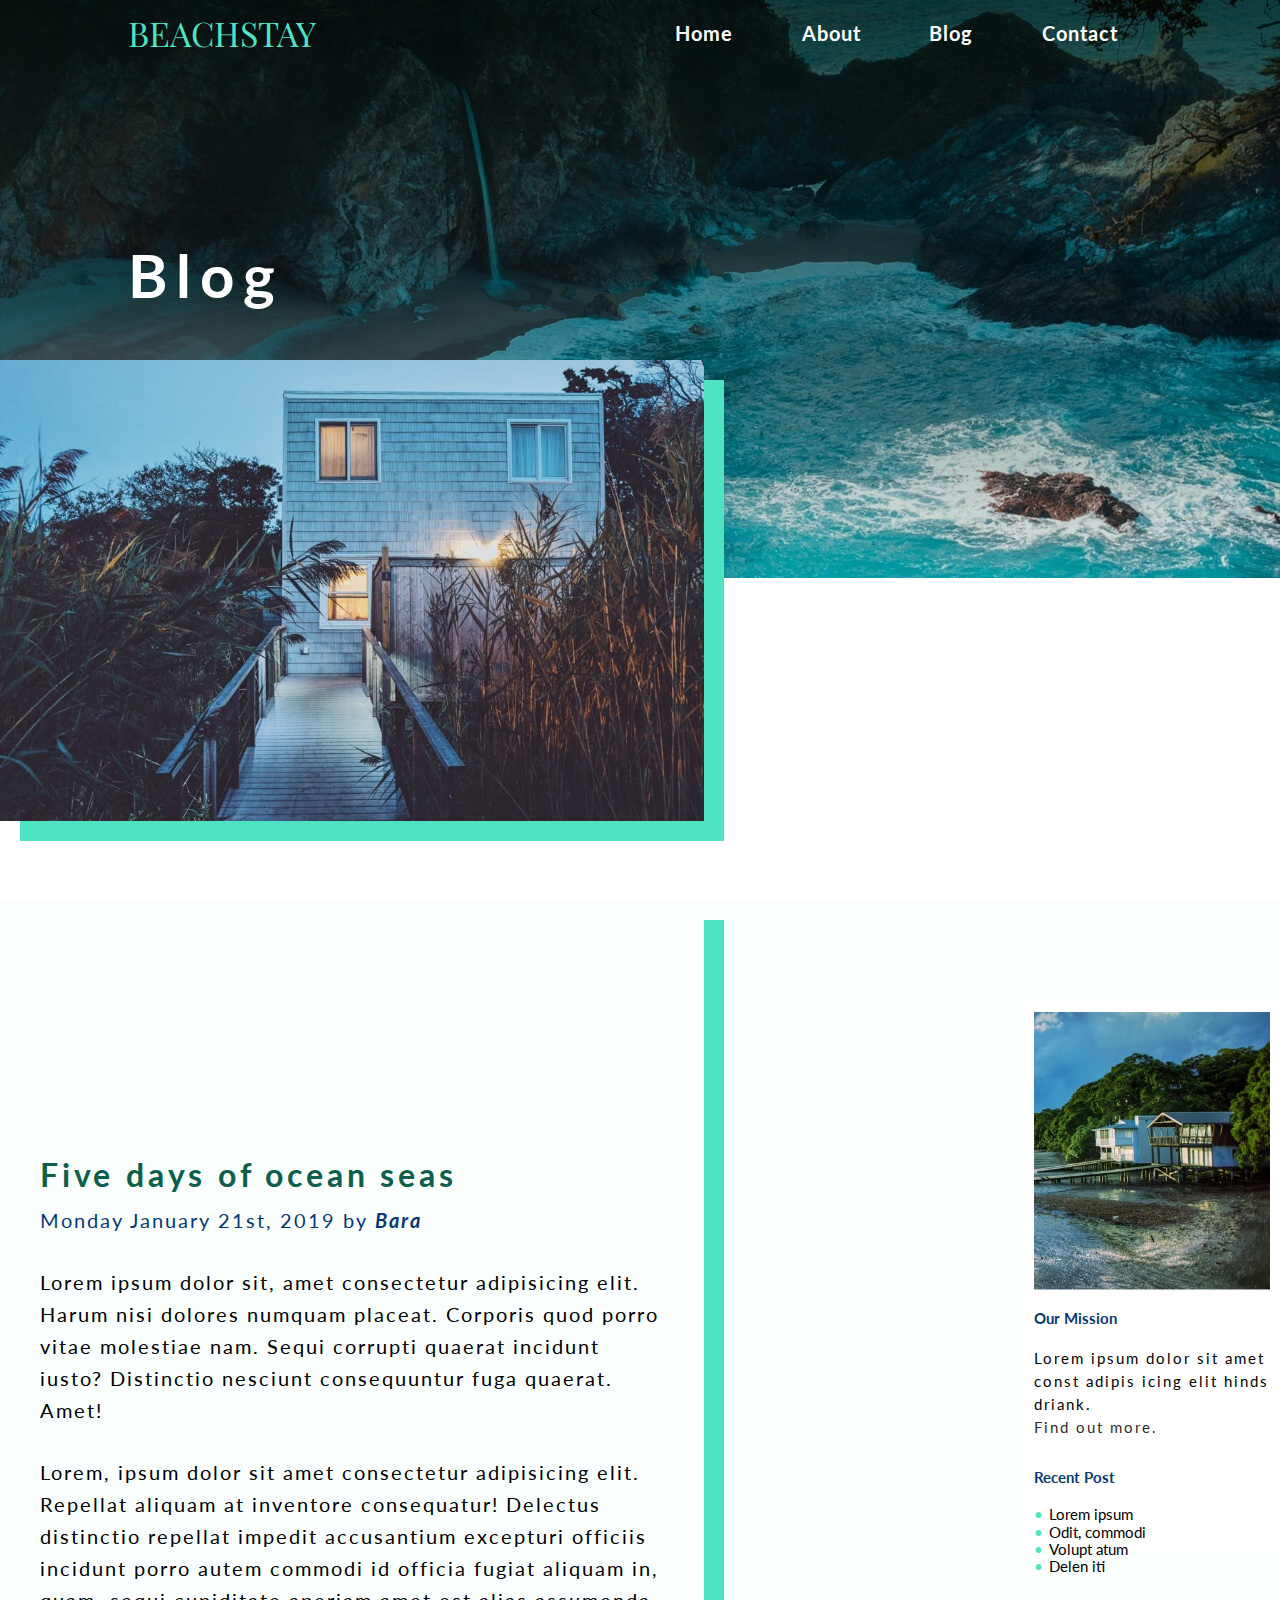
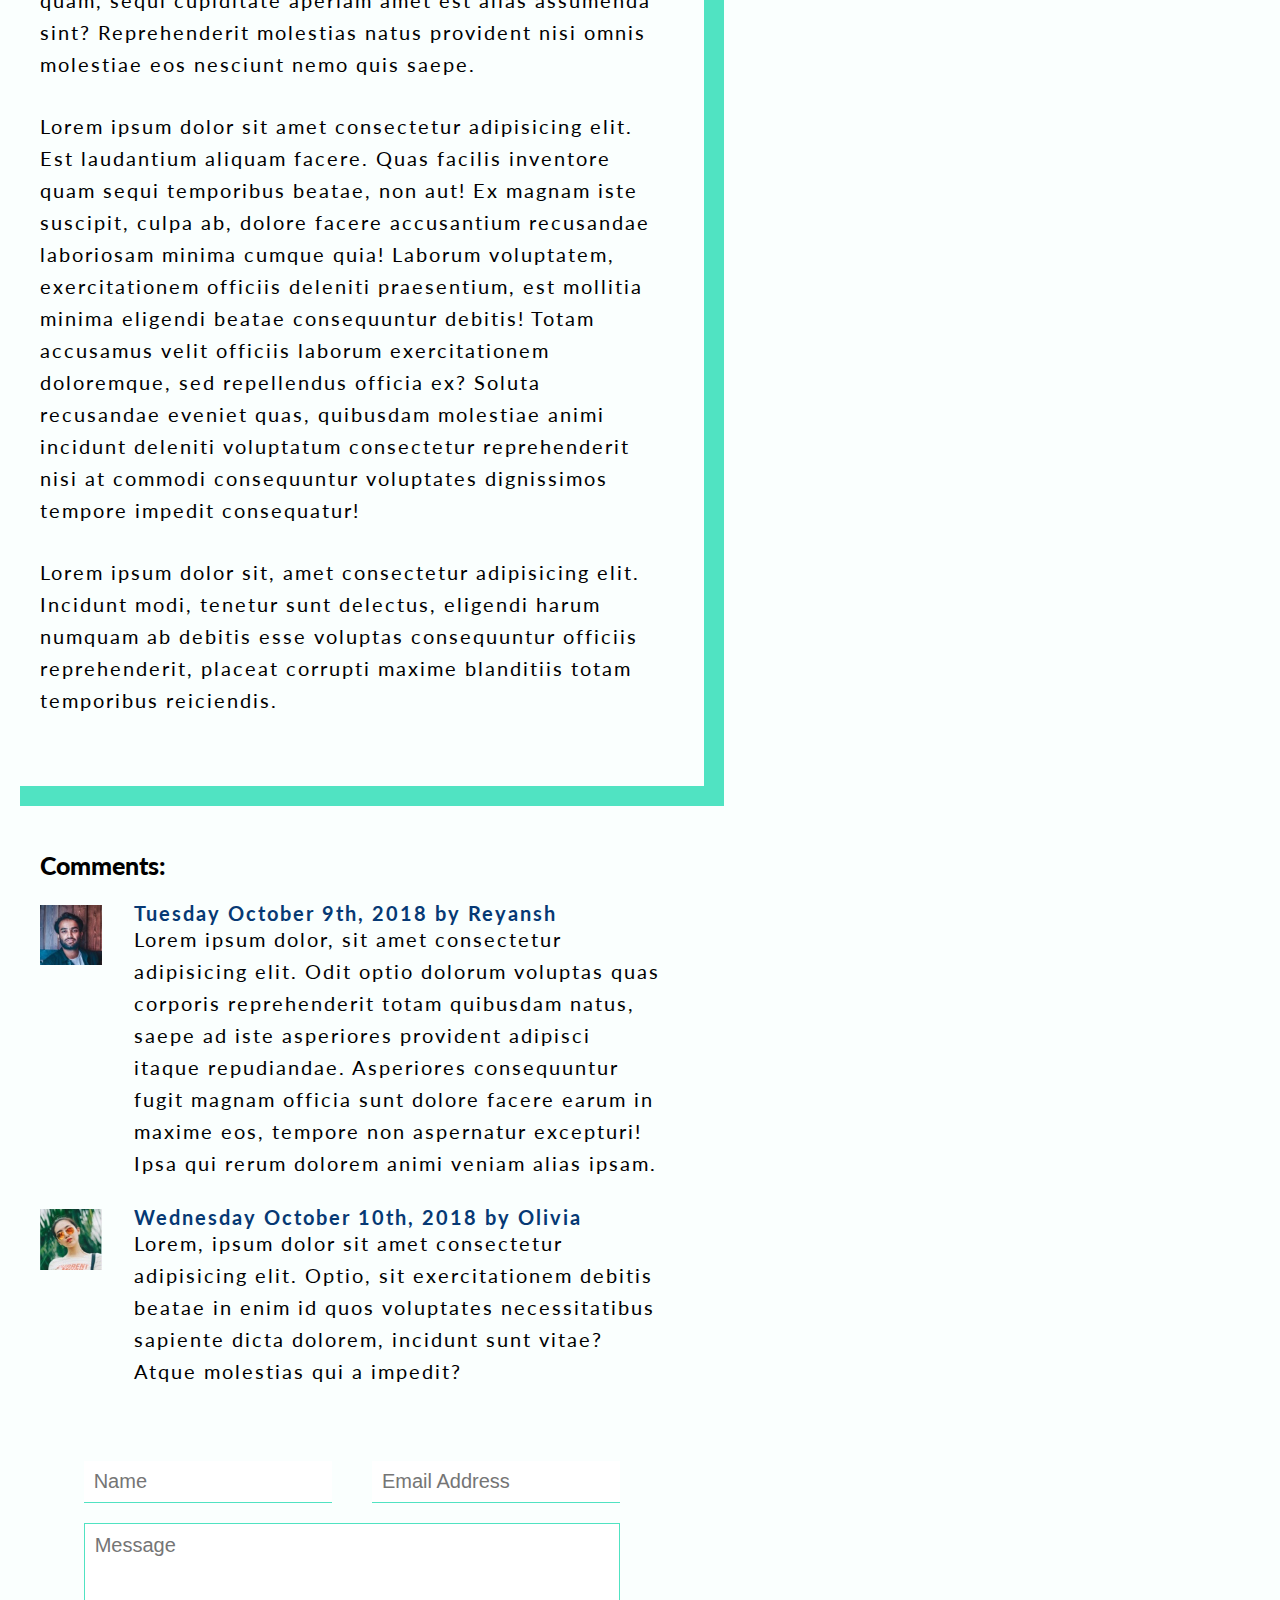
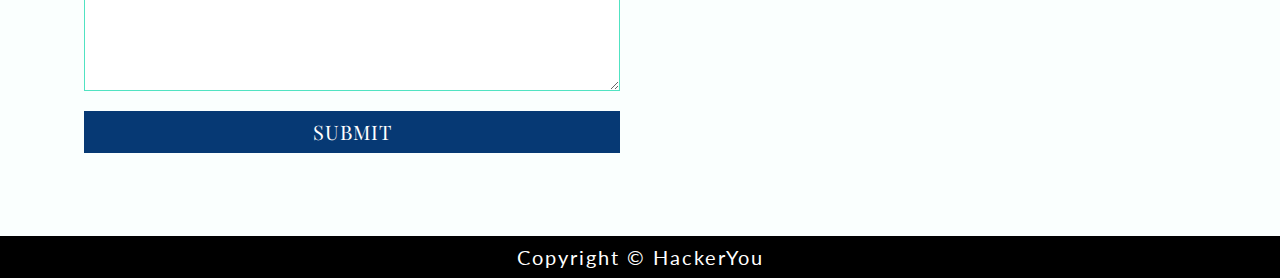
==== commit 9872eb94: "progress on responsive" ====
--- a/blog.html
+++ b/blog.html
@@ -31,8 +31,13 @@
             <div class="logo">
                 <a href="index.html">Beachstay</a>
             </div>
+
+            <<!-- hamburger menu -->
+            <input class="hamburgerMenu" type="checkbox" id="toggleMenu">
+            <label class="toggle" for="toggleMenu"><i class="fas fa-bars"></i></label>
+
             <!--siteNav-->
-            <nav class="siteNav">
+            <nav>
                 <ul>
                     <li><a href="index.html">Home</a></li>
                     <li><a href="#mainContent">About</a></li>
--- a/styles.css
+++ b/styles.css
@@ -257,7 +257,7 @@
 h1 {
   font-family: "Lato", sans-serif;
   font-weight: 700;
-  font-size: 4.35rem;
+  font-size: 3rem;
   line-height: 2.9rem;
   letter-spacing: 0.45rem;
   color: #ffffff;
@@ -337,7 +337,7 @@
 
 header h1 {
   position: relative;
-  top: 60%;
+  top: 140px;
   z-index: 999;
 }
 
@@ -432,6 +432,14 @@
   justify-content: space-around;
   -ms-flex-item-align: center;
   align-self: center;
+}
+
+.hamburgerMenu {
+  display: none;
+}
+
+.toggle {
+  display: none;
 }
 
 form {
@@ -543,9 +551,11 @@
   -ms-flex-item-align: center;
   -ms-grid-row-align: center;
   align-self: center;
+  top: 250px;
+  left: 150px;
   font-family: "Lato", sans-serif;
   font-weight: "";
-  font-size: 3.1rem;
+  font-size: 2.5rem;
   line-height: 3.3rem;
   letter-spacing: 0.33rem;
   text-transform: lowercase;
@@ -555,7 +565,7 @@
 header.home h1 span {
   font-family: "Playfair Display", serif;
   font-weight: 900i;
-  font-size: 5.5rem;
+  font-size: 4rem;
   line-height: "";
   letter-spacing: normal;
   text-transform: uppercase;
@@ -978,17 +988,10 @@
   }
 }
 
-@media (max-width: 1095px) {
-  header .wrapper h1 {
-    top: 10px;
-  }
-  .headerBox {
-    display: none;
-  }
-}
-
 @media (max-width: 700px) {
   .navBar {
+    border: 1px solid blue;
+    position: relative;
     display: -webkit-box;
     display: -ms-flexbox;
     display: flex;
@@ -998,16 +1001,12 @@
     flex-direction: row;
     -ms-flex-wrap: wrap;
     flex-wrap: wrap;
-    margin: 5px 0;
+    margin: 5px auto;
     height: 65px;
+    z-index: 9999;
   }
   .navBar .logo {
-    display: -webkit-box;
-    display: -ms-flexbox;
-    display: flex;
-    -webkit-box-flex: 1;
-    -ms-flex-positive: 1;
-    flex-grow: 1;
+    border: 1px solid orange;
   }
   .navBar .logo a {
     color: #50e3c2;
@@ -1018,7 +1017,10 @@
     align-self: center;
   }
   nav {
-    width: 100px;
+    display: none;
+    position: absolute;
+    top: 100%;
+    right: 0;
   }
   nav ul {
     border: 1px solid red;
@@ -1026,10 +1028,11 @@
     -webkit-box-direction: normal;
     -ms-flex-direction: column;
     flex-direction: column;
+    padding: 0;
+    margin: 0;
   }
   nav li {
     border: 1px solid red;
-    width: 100px;
   }
   nav li a {
     display: -webkit-box;
@@ -1043,9 +1046,80 @@
     -ms-flex-item-align: center;
     align-self: center;
   }
+  .toggle {
+    display: block;
+    color: #fff;
+    font-size: 1.5rem;
+  }
+  .hamburgerMenu:checked ~ nav {
+    display: block;
+  }
+}
+
+@media (max-width: 700px) {
+  form {
+    padding: 7%;
+    display: -ms-grid;
+    display: grid;
+    -ms-grid-columns: 1fr;
+    grid-template-columns: 1fr;
+    -ms-grid-rows: 1fr 1fr 4fr 1fr;
+    grid-template-rows: 1fr 1fr 4fr 1fr;
+    grid-gap: 20px 0;
+  }
+  .formItemOne {
+    -ms-grid-column: 1;
+    -ms-grid-column-span: 1;
+    grid-column: 1 / 2;
+  }
+  .formItemTwo {
+    -ms-grid-column: 1;
+    -ms-grid-column-span: 1;
+    grid-column: 1/ 2;
+  }
+  .formItemThree {
+    -ms-grid-column: 1;
+    -ms-grid-column-span: 2;
+    grid-column: 1/ 3;
+  }
+  .formItemThree textarea {
+    padding: 10px;
+    border: 1px solid #50e3c2;
+    width: 100%;
+    height: 100%;
+  }
+  .formItemFour {
+    -ms-grid-column: 1;
+    -ms-grid-column-span: 2;
+    grid-column: 1 / 3;
+    color: #ffffff;
+  }
+  .formItemOne input[type="text"] {
+    border: none;
+    border-bottom: 1px solid #50e3c2;
+    width: 100%;
+    height: 100%;
+    padding-left: 10px;
+  }
+  .formItemTwo input[type="email"] {
+    border: none;
+    border-bottom: 1px solid #50e3c2;
+    width: 100%;
+    height: 100%;
+    padding-left: 10px;
+  }
+}
+
+@media (max-width: 700px) {
+  footer .wrapper p {
+    font-size: .7rem;
+  }
 }
 
 @media (max-width: 1095px) {
+  .headerBoxIndex {
+    display: none;
+  }
   .visitGuyana .wrapper {
     -webkit-box-orient: vertical;
     -webkit-box-direction: reverse;
@@ -1264,6 +1338,9 @@
 }
 
 @media (max-width: 1095px) {
+  .blogBox {
+    display: none;
+  }
   .blogContent {
     display: -webkit-box;
     display: -ms-flexbox;
@@ -1327,7 +1404,7 @@
     width: 100%;
     padding: 40px;
     height: 300px;
-    margin-top: 10px;
+    margin: 10px 0 50px 0;
   }
   aside .sideBar {
     display: -webkit-box;
@@ -1353,3 +1430,38 @@
     box-shadow: 0px 0px;
   }
 }
+
+@media (max-width: 1095px) {
+  .contactArea .wrapper {
+    display: -webkit-box;
+    display: -ms-flexbox;
+    display: flex;
+    -webkit-box-orient: horizontal;
+    -webkit-box-direction: normal;
+    -ms-flex-direction: row;
+    flex-direction: row;
+    -ms-flex-wrap: wrap;
+    flex-wrap: wrap;
+    border: 1px solid red;
+  }
+  .contactBox {
+    width: 100%;
+    border: 1px solid red;
+  }
+  .contactInformation {
+    text-align: center;
+    width: 100%;
+    margin: 8% 0;
+  }
+  .contactInformation .pEmail {
+    margin: 20px 0;
+    font-weight: 700;
+  }
+  .contactInformation div p {
+    margin: 5px 0;
+  }
+  .socialMediaLinks {
+    width: 100%;
+    border: 1px SOLID red;
+  }
+}
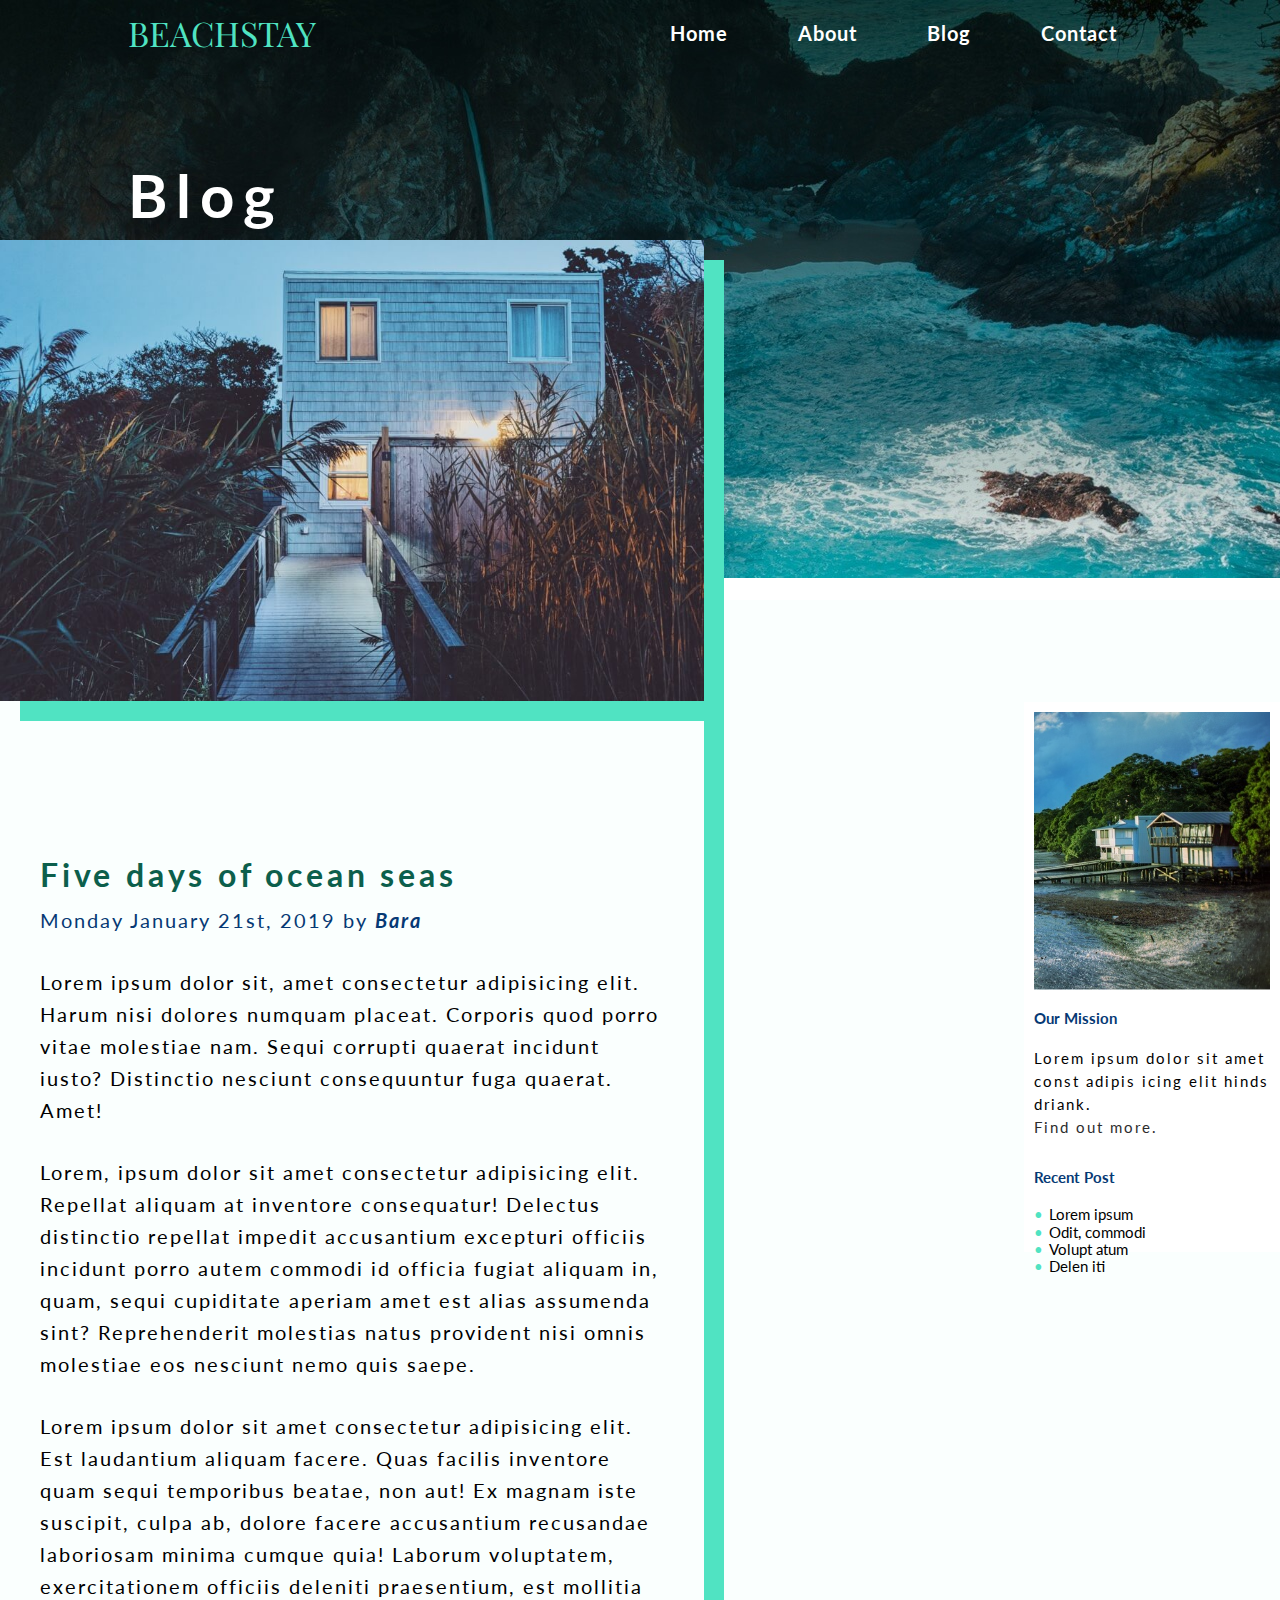
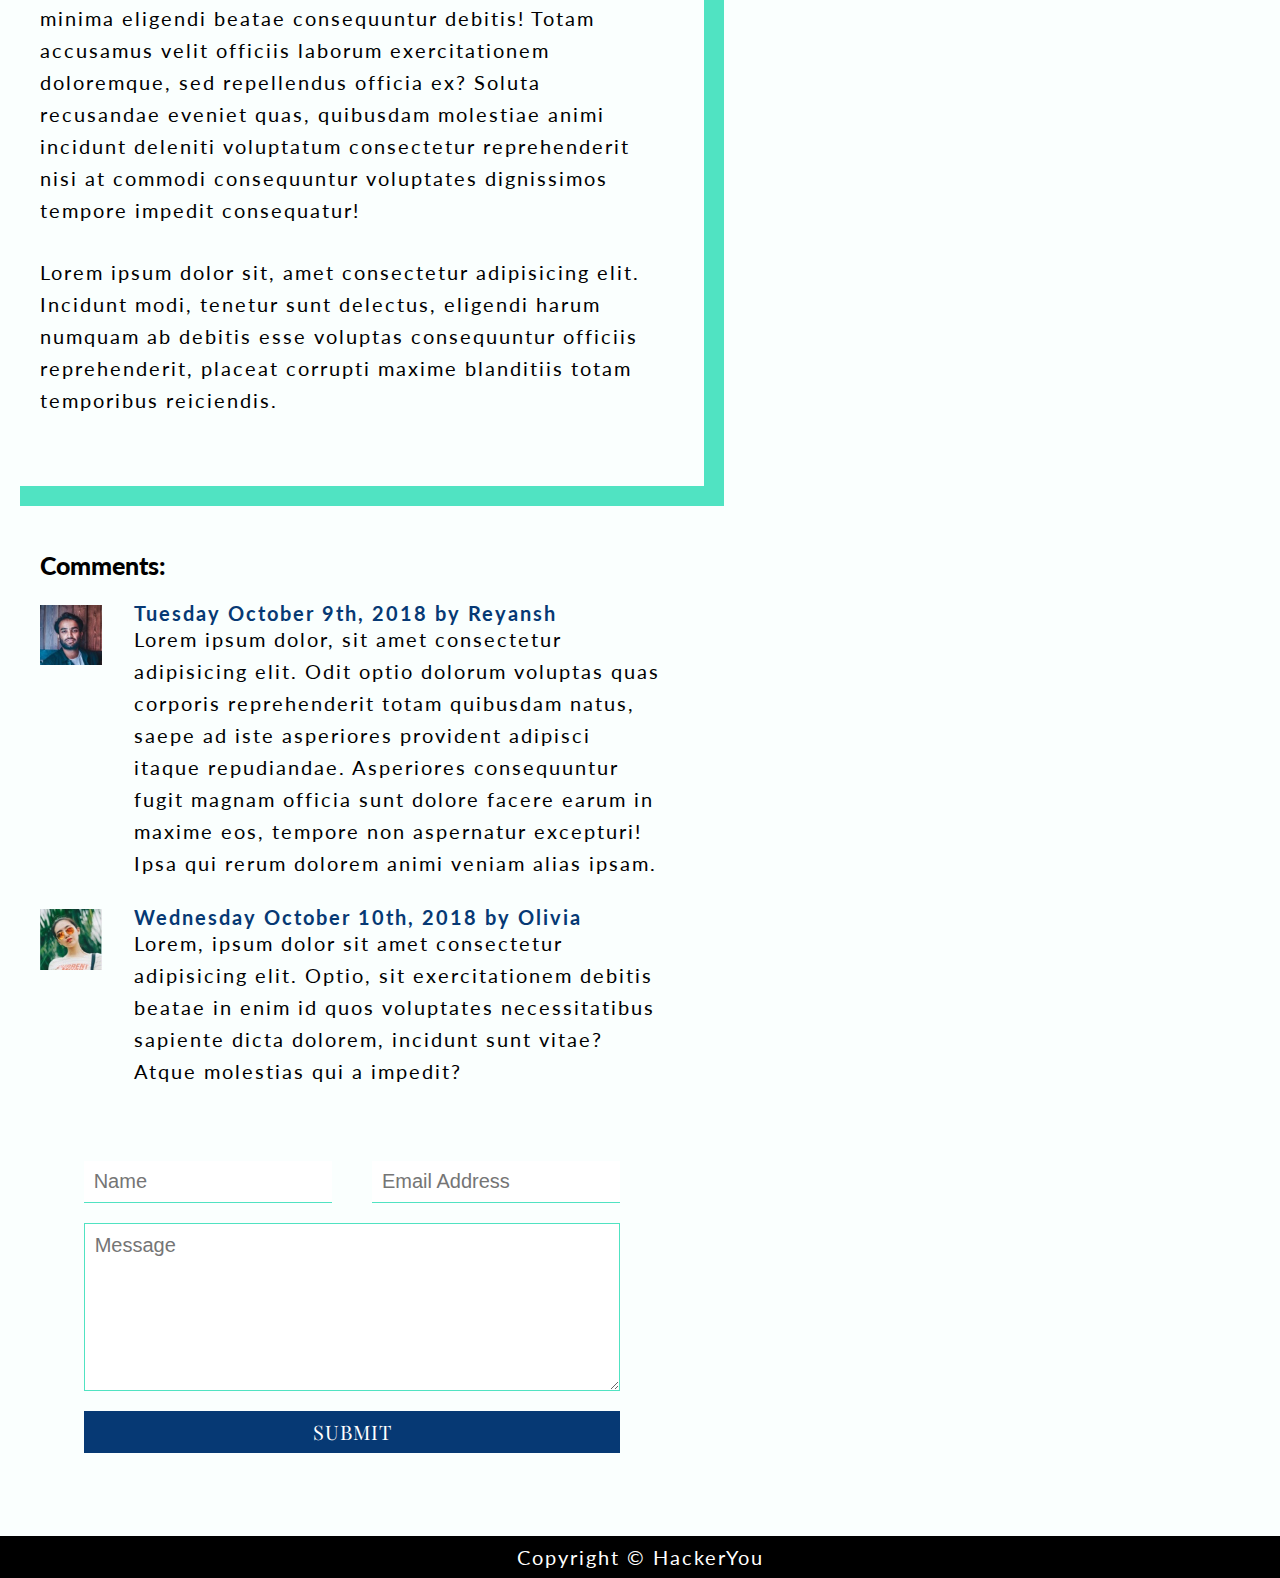
==== commit 86476e0a: "fixed image links" ====
--- a/blog.html
+++ b/blog.html
@@ -32,7 +32,7 @@
                 <a href="index.html">Beachstay</a>
             </div>
 
-            <<!-- hamburger menu -->
+            <!-- hamburger menu -->
             <input class="hamburgerMenu" type="checkbox" id="toggleMenu">
             <label class="toggle" for="toggleMenu"><i class="fas fa-bars"></i></label>
 
@@ -53,7 +53,7 @@
         </div>
         
         <div class="headerBox boxShadowRight blogBox">
-            <img src="/assets/postImage.jpg" alt="View of the walkway leading up to the side of a beach house at dawn with beautiful plants lining the path.">
+            <img src="assets/postImage.jpg" alt="View of the walkway leading up to the side of a beach house at dawn with beautiful plants lining the path.">
          </div>
     </header>
 
@@ -81,7 +81,7 @@
                         <!-- postOne -->
                         <div class="post">
                             <div class="userProfileImage">
-                                <img src="/assets/commentImage.jpg" alt="User Photo">
+                                <img src="assets/commentImage.jpg" alt="User Photo">
                             </div>
                             <div class="postText">
                                 <p class="dateAndByUser">Tuesday October 9th&#44; 2018 by Reyansh</p>
@@ -91,7 +91,7 @@
                         <!-- postTwo -->
                         <div class="post">
                             <div class="userProfileImage">
-                                <img src="/assets/commentImage2.jpg" alt="User photo">
+                                <img src="assets/commentImage2.jpg" alt="User photo">
                             </div>
                             <div class="postText">
                                 <p class="dateAndByUser">Wednesday October 10th&#44; 2018 by Olivia</p>
@@ -124,7 +124,7 @@
             <aside>
                 <div class="sideBar">
                     <div class="sideBarImage">
-                        <img src="/assets/sidebarImage.jpg" alt="Outer view of a beach house on a beach with a beautiful lush forest in its surroundings.">
+                        <img src="assets/sidebarImage.jpg" alt="Outer view of a beach house on a beach with a beautiful lush forest in its surroundings.">
                     </div>
                     <div class="sideBarText">
                         <h4>Our Mission</h4>
--- a/styles.css
+++ b/styles.css
@@ -337,7 +337,7 @@
 
 header h1 {
   position: relative;
-  top: 140px;
+  top: 60px;
   z-index: 999;
 }
 
@@ -453,7 +453,6 @@
   grid-gap: 20px 40px;
 }
 
-/* visuallyHidden is code we used in class to hide the lable */
 .visuallyHidden:not(:focus):not(:active) {
   position: absolute;
   width: 1px;
@@ -535,8 +534,9 @@
 
 header.home {
   position: relative;
-  background: url("../../assets/homeImage1.jpg");
+  background: url("assets/homeImage1.jpg");
   background-repeat: no-repeat;
+  height: 600px;
 }
 
 header.home .wrapper {
@@ -551,8 +551,7 @@
   -ms-flex-item-align: center;
   -ms-grid-row-align: center;
   align-self: center;
-  top: 250px;
-  left: 150px;
+  top: 200px;
   font-family: "Lato", sans-serif;
   font-weight: "";
   font-size: 2.5rem;
@@ -578,7 +577,7 @@
 }
 
 .visitGuyana .wrapper {
-  margin: 10% auto;
+  padding: 20% 0 10% 0;
   -webkit-box-pack: justify;
   -ms-flex-pack: justify;
   justify-content: space-between;
@@ -716,7 +715,7 @@
 }
 
 .bannerSection {
-  background: url("/assets/bannerImage.jpg");
+  background: url("assets/bannerImage.jpg");
   background-size: cover;
   height: 40vh;
 }
@@ -751,8 +750,9 @@
 }
 
 header.blogHome {
-  background: url("/assets/blogImage1.jpg");
+  background: url("assets/blogImage1.jpg");
   background-repeat: no-repeat;
+  height: 600px;
 }
 
 header.blogHome .blogBox {
@@ -804,7 +804,7 @@
   letter-spacing: "";
 }
 
-.blogSection.commentSection .post {
+.post {
   display: -webkit-box;
   display: -ms-flexbox;
   display: flex;
@@ -817,15 +817,15 @@
   flex-direction: row;
 }
 
-.blogSection.commentSection .post .userProfileImage {
+.post .userProfileImage {
   width: 10%;
 }
 
-.blogSection.commentSection .post .postText {
+.post .postText {
   width: 85%;
 }
 
-.blogSection.commentSection .post .postText .dateAndByUser {
+.post .postText .dateAndByUser {
   color: #063974;
   font-weight: 700;
   margin: 0 0 2px 0;
@@ -870,8 +870,9 @@
 }
 
 header.contactHome {
-  background: url("/assets/contactImage1.jpg");
+  background: url("assets/contactImage1.jpg");
   background-repeat: no-repeat;
+  height: 600px;
 }
 
 .contactArea {
@@ -886,7 +887,7 @@
 }
 
 .contactBox {
-  top: 40%;
+  top: 35%;
   width: 55%;
   background: #ffffff;
 }
@@ -934,14 +935,6 @@
   .wrapper {
     width: 90%;
   }
-  .boxShadow {
-    -webkit-box-shadow: -10px 10px #50e3c2;
-    box-shadow: -10px 10px #50e3c2;
-  }
-  .boxShadowRight {
-    -webkit-box-shadow: 10px 10px #50e3c2;
-    box-shadow: 10px 10px #50e3c2;
-  }
   h1 {
     font-family: "Lato", sans-serif;
     font-weight: 700;
@@ -970,6 +963,14 @@
     letter-spacing: "";
     padding: 7px 12px;
   }
+  .boxShadow {
+    -webkit-box-shadow: -10px 10px #50e3c2;
+    box-shadow: -10px 10px #50e3c2;
+  }
+  .boxShadowRight {
+    -webkit-box-shadow: 10px 10px #50e3c2;
+    box-shadow: 10px 10px #50e3c2;
+  }
 }
 
 @media (max-width: 700px) {
@@ -988,9 +989,18 @@
   }
 }
 
+@media (max-width: 1095px) {
+  header .wrapper h1 {
+    top: 100px;
+  }
+}
+
 @media (max-width: 700px) {
+  header .wrapper h1 {
+    top: 150px;
+    font-size: 3rem;
+  }
   .navBar {
-    border: 1px solid blue;
     position: relative;
     display: -webkit-box;
     display: -ms-flexbox;
@@ -1005,9 +1015,6 @@
     height: 65px;
     z-index: 9999;
   }
-  .navBar .logo {
-    border: 1px solid orange;
-  }
   .navBar .logo a {
     color: #50e3c2;
     text-transform: uppercase;
@@ -1023,16 +1030,12 @@
     right: 0;
   }
   nav ul {
-    border: 1px solid red;
     -webkit-box-orient: vertical;
     -webkit-box-direction: normal;
     -ms-flex-direction: column;
     flex-direction: column;
     padding: 0;
     margin: 0;
-  }
-  nav li {
-    border: 1px solid red;
   }
   nav li a {
     display: -webkit-box;
@@ -1047,6 +1050,9 @@
     align-self: center;
   }
   .toggle {
+    -ms-flex-item-align: center;
+    -ms-grid-row-align: center;
+    align-self: center;
     display: block;
     color: #fff;
     font-size: 1.5rem;
@@ -1133,6 +1139,7 @@
     align-items: center;
     -ms-flex-wrap: wrap;
     flex-wrap: wrap;
+    padding: 10% 0;
   }
   .visitGuyana .wrapper .visitGuyanaText {
     margin-top: 5%;
@@ -1145,7 +1152,7 @@
   .infoSection .wrapper .infoColumn {
     width: 100%;
   }
-  .infoSection .wrapper .card {
+  .infoSection .wrapper .infoColumn .card {
     display: -webkit-box;
     display: -ms-flexbox;
     display: flex;
@@ -1153,10 +1160,10 @@
     -ms-flex-pack: justify;
     justify-content: space-between;
   }
-  .infoSection .wrapper .card .cardText {
+  .infoSection .wrapper .infoColumn .card .cardText {
     width: 90%;
   }
-  .infoSection .wrapper .card .icon {
+  .infoSection .wrapper .infoColumn .card .icon {
     margin-top: 55px;
   }
   .locationAndPlan {
@@ -1229,15 +1236,27 @@
     -ms-flex-direction: row;
     flex-direction: row;
   }
-  header h1 {
-    position: relative;
-    top: 60%;
-    z-index: 999;
+  header .wrapper .navBar {
+    margin: 0;
+  }
+  header .wrapper h1 {
+    font-family: "Lato", sans-serif;
+    font-weight: "";
+    font-size: 2.5rem;
+    line-height: 2.5rem;
+    letter-spacing: 0.33rem;
+  }
+  header .wrapper h1 span {
+    font-family: "Playfair Display", serif;
+    font-weight: 900i;
+    font-size: 3rem;
+    line-height: "";
+    letter-spacing: normal;
   }
   .infoSection .wrapper .infoColumn {
     width: 100%;
   }
-  .infoSection .wrapper .card {
+  .infoSection .wrapper .infoColumn .card {
     display: -webkit-box;
     display: -ms-flexbox;
     display: flex;
@@ -1248,14 +1267,14 @@
     -ms-flex-wrap: wrap;
     flex-wrap: wrap;
   }
-  .infoSection .wrapper .card .cardText {
+  .infoSection .wrapper .infoColumn .card .cardText {
     -ms-flex-item-align: center;
     -ms-grid-row-align: center;
     align-self: center;
     text-align: center;
     width: 100%;
   }
-  .infoSection .wrapper .card .icon {
+  .infoSection .wrapper .infoColumn .card .icon {
     margin-top: 55px;
     -ms-flex-item-align: center;
     -ms-grid-row-align: center;
@@ -1319,6 +1338,20 @@
 }
 
 @media (max-width: 400px) {
+  header .wrapper h1 {
+    font-family: "Lato", sans-serif;
+    font-weight: "";
+    font-size: 1.5rem;
+    line-height: 1.8rem;
+    letter-spacing: 0.33rem;
+  }
+  header .wrapper h1 span {
+    font-family: "Playfair Display", serif;
+    font-weight: 900i;
+    font-size: 2rem;
+    line-height: "";
+    letter-spacing: normal;
+  }
   .houseGallary {
     padding: 8% 0;
     background: #d2f9f1;
@@ -1372,7 +1405,7 @@
     line-height: "";
     letter-spacing: "";
   }
-  .blogSection.commentSection .post {
+  .post {
     display: -webkit-box;
     display: -ms-flexbox;
     display: flex;
@@ -1385,16 +1418,16 @@
     margin: 30px 0;
     border-bottom: 2px solid #50e3c2;
   }
-  .blogSection.commentSection .post .userProfileImage {
+  .post .userProfileImage {
     width: 15%;
     -webkit-box-shadow: 3px 3px #50e3c2;
     box-shadow: 3px 3px #50e3c2;
   }
-  .blogSection.commentSection .post .postText {
+  .post .postText {
     margin-top: 20px;
     width: 100%;
   }
-  .blogSection.commentSection .post .postText .dateAndByUser {
+  .post .postText .dateAndByUser {
     color: #063974;
     font-weight: 700;
     margin: 0 0 2px 0;
@@ -1442,16 +1475,15 @@
     flex-direction: row;
     -ms-flex-wrap: wrap;
     flex-wrap: wrap;
-    border: 1px solid red;
   }
   .contactBox {
+    top: 500px;
     width: 100%;
-    border: 1px solid red;
   }
   .contactInformation {
     text-align: center;
     width: 100%;
-    margin: 8% 0;
+    margin: 400px 0 8% 0;
   }
   .contactInformation .pEmail {
     margin: 20px 0;
@@ -1461,7 +1493,7 @@
     margin: 5px 0;
   }
   .socialMediaLinks {
-    width: 100%;
-    border: 1px SOLID red;
-  }
-}
+    width: 300px;
+    margin: 0 auto;
+  }
+}
